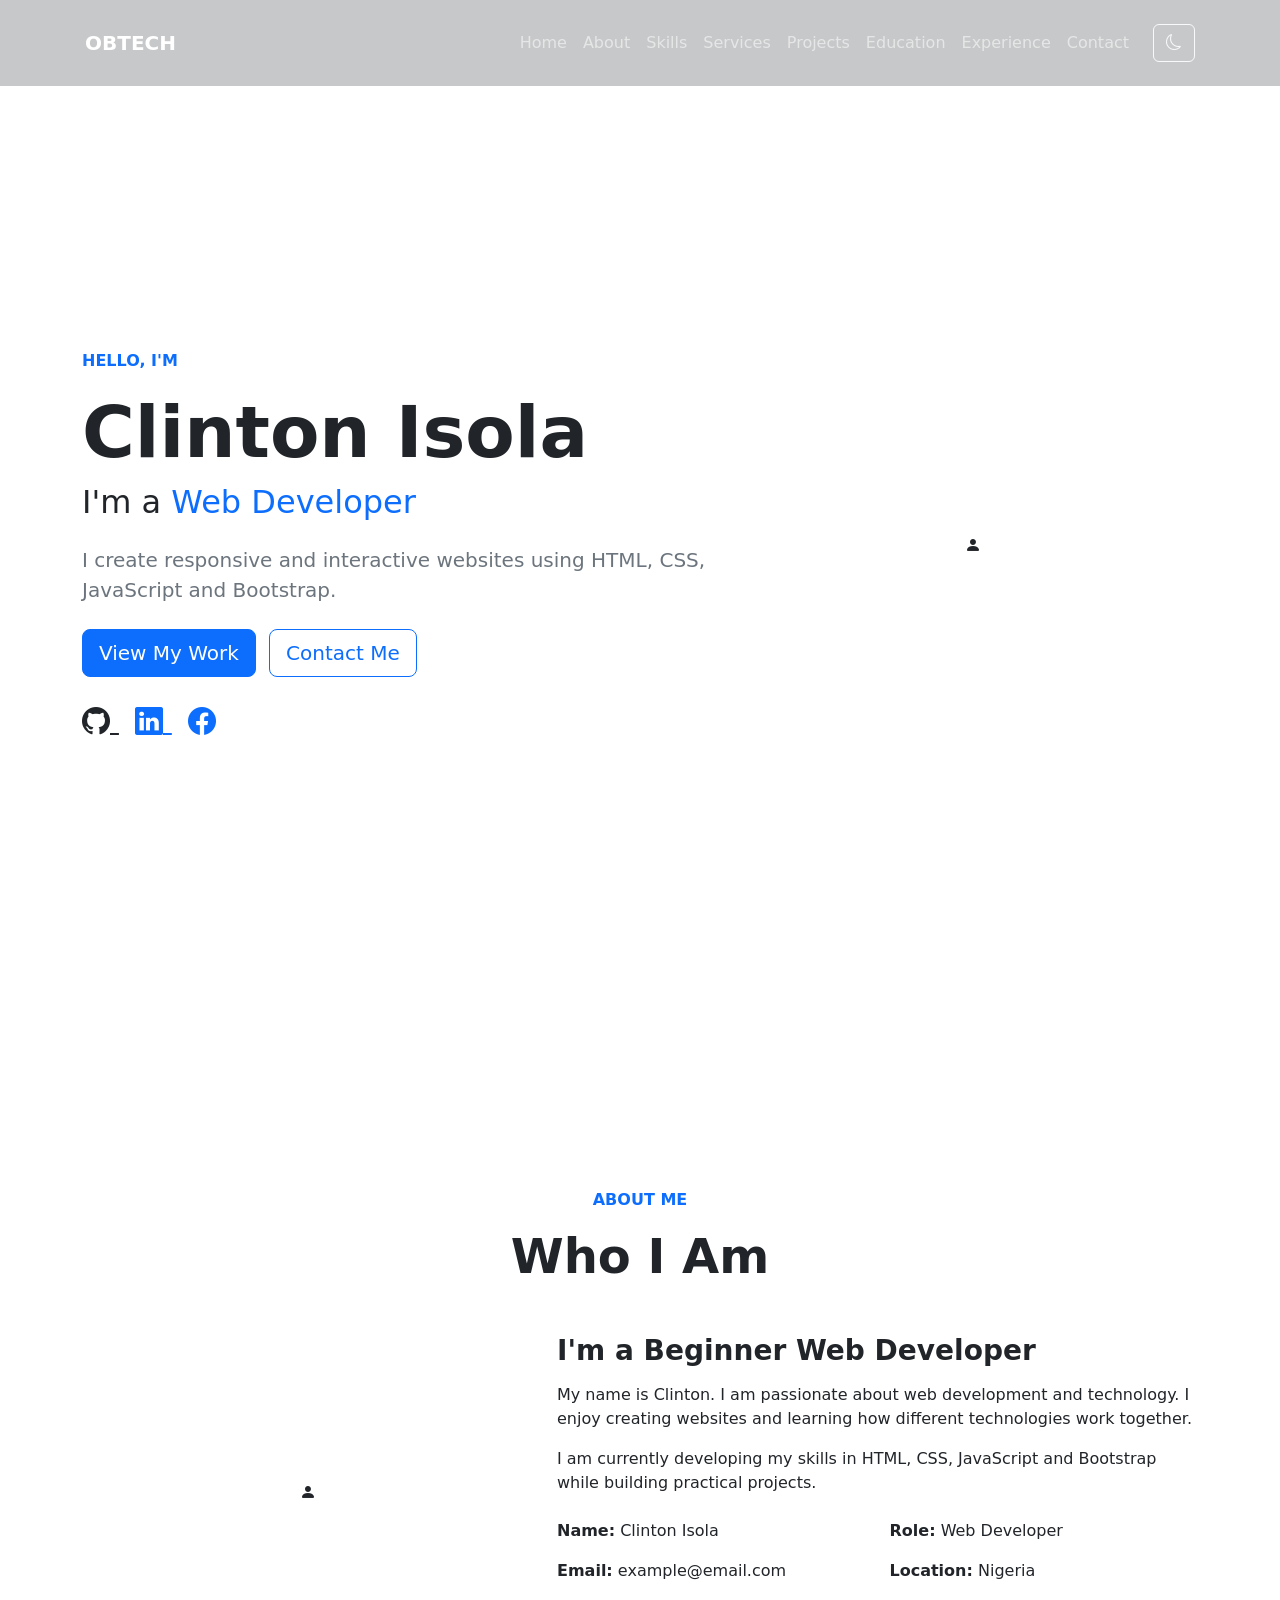
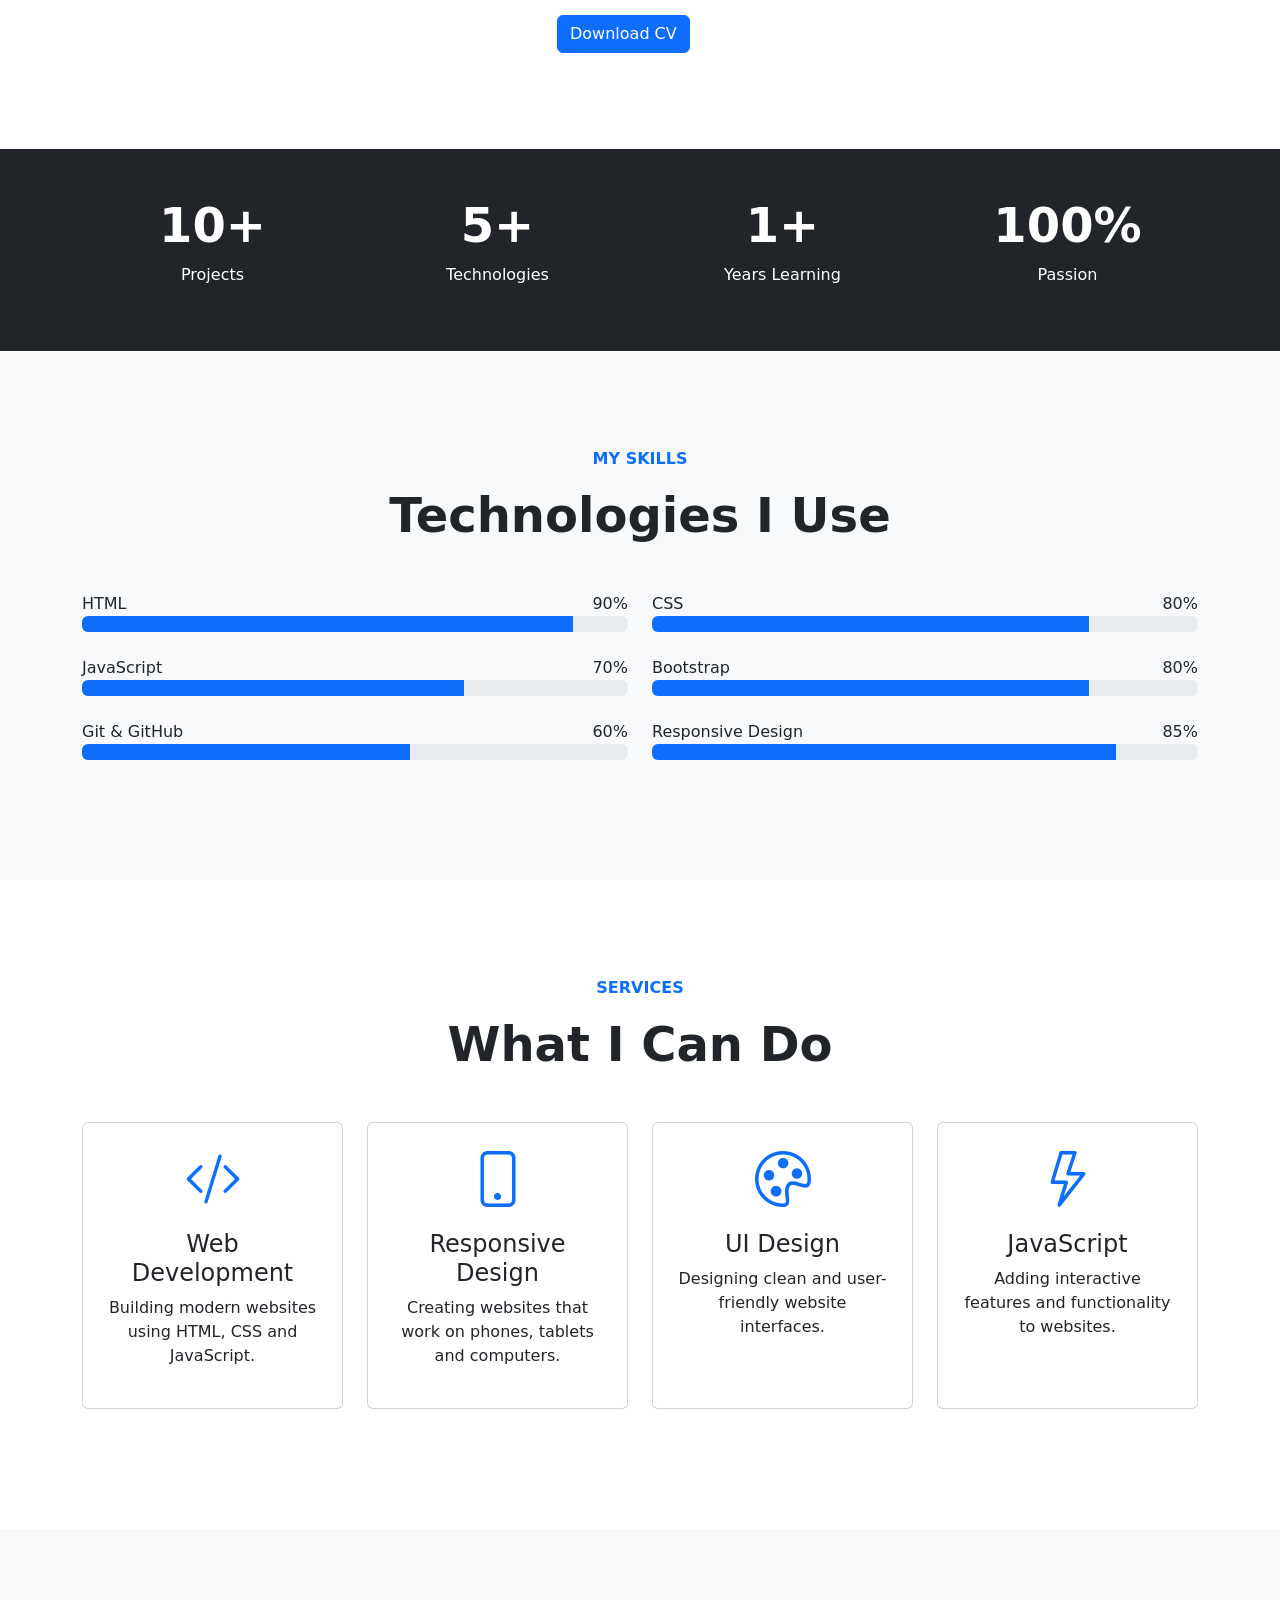
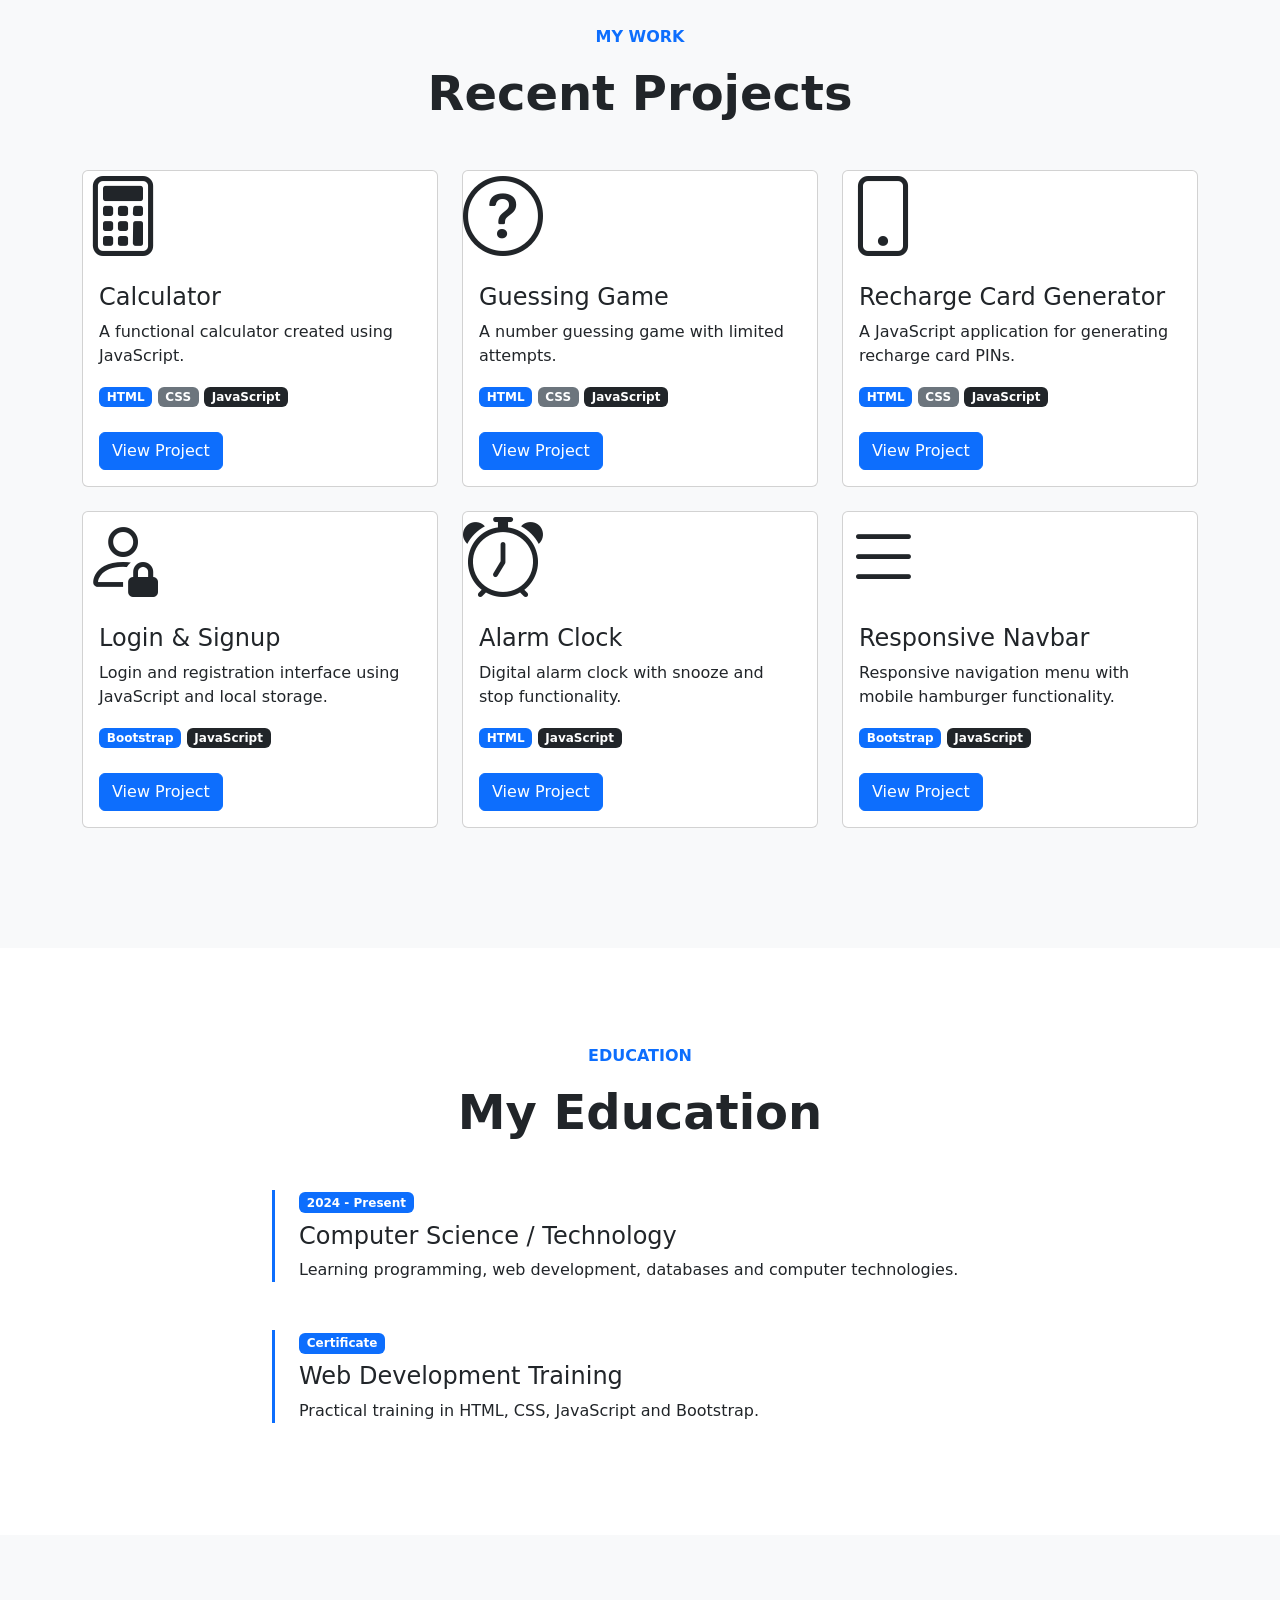
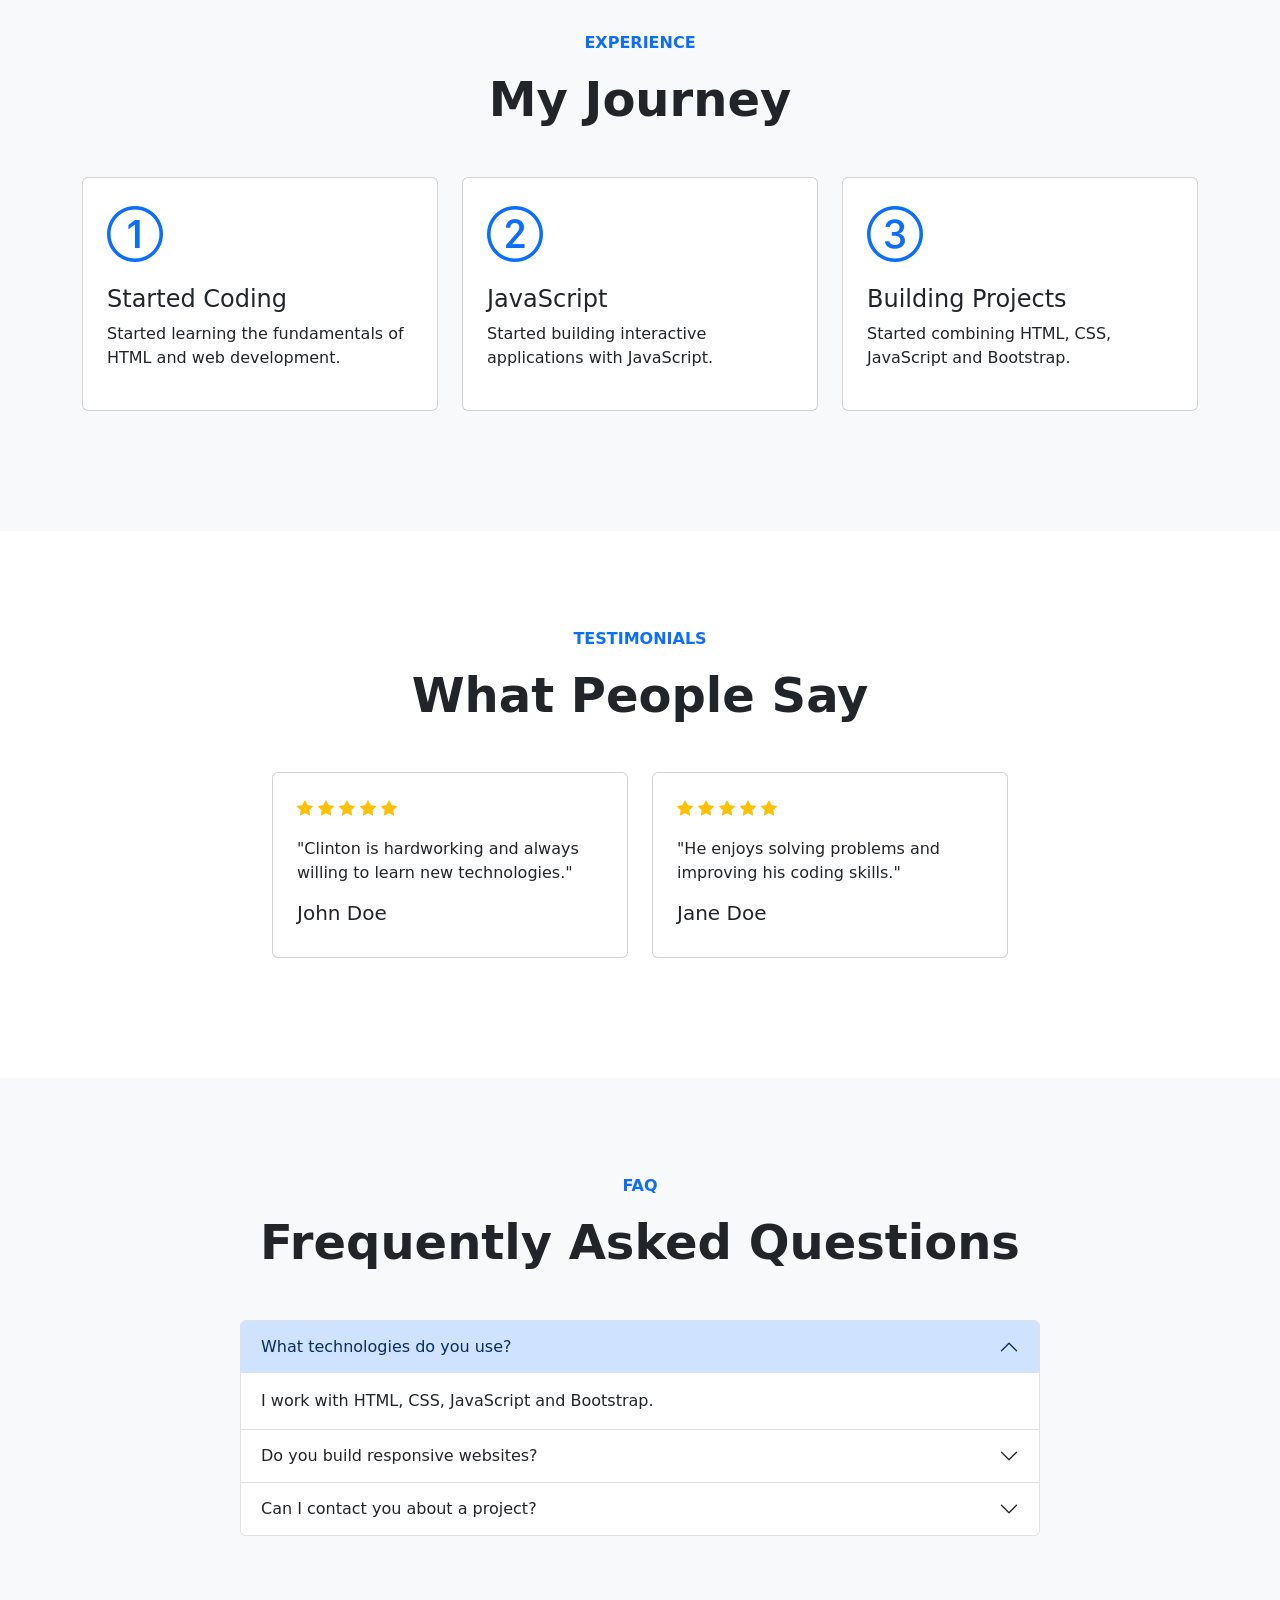
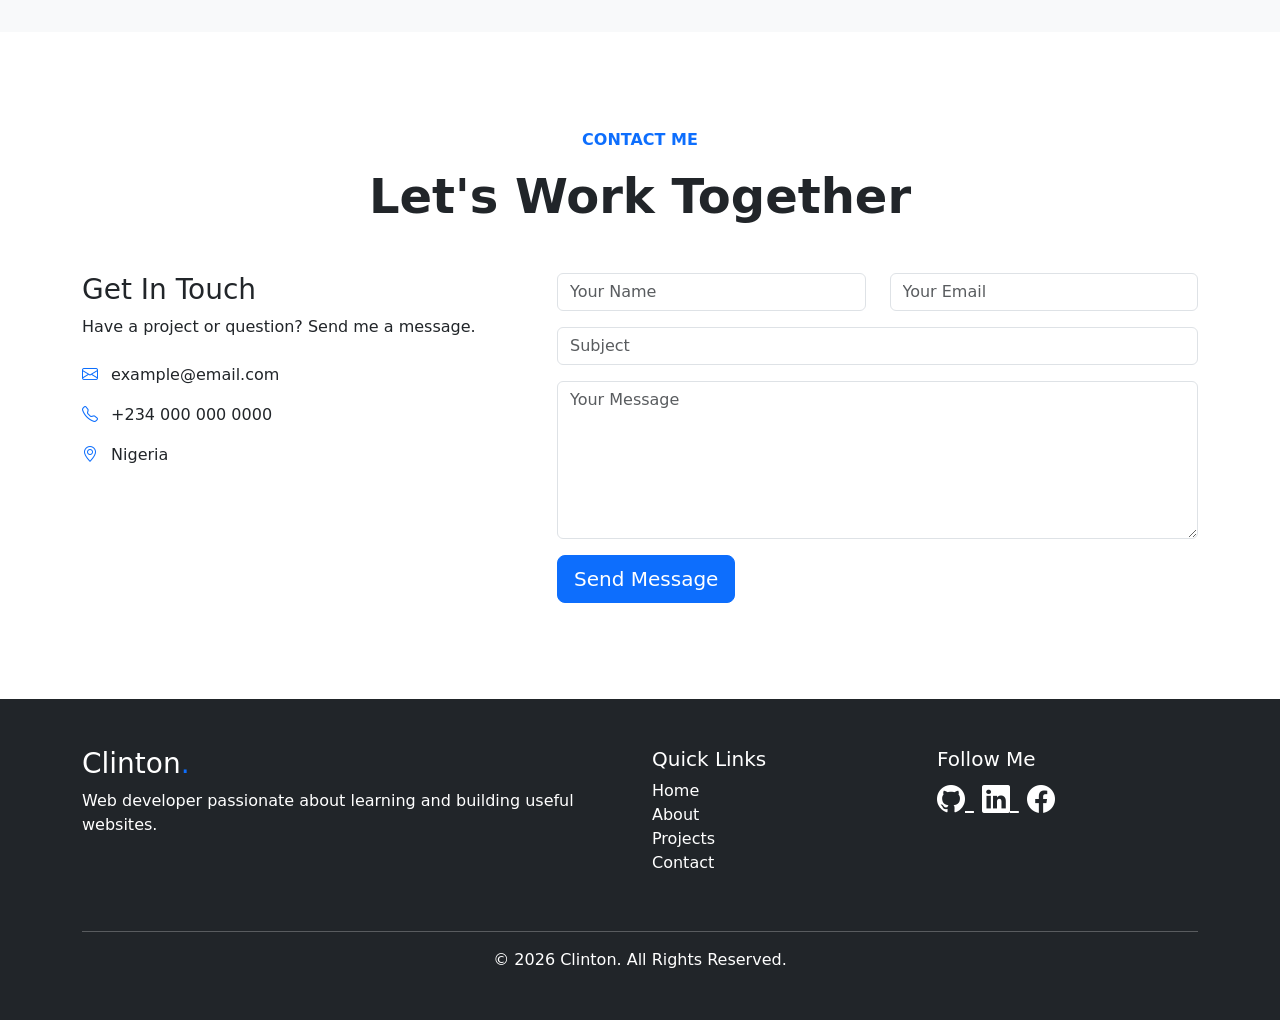
==== index.html @ b4e25c23 "Add files via upload" ====
<!DOCTYPE html>
<html lang="en">

<head>
    <meta charset="UTF-8">
    <meta name="viewport" content="width=device-width, initial-scale=1.0">

    <title>Clinton | Web Developer</title>

    <!-- Bootstrap CSS -->
    <link href="https://cdn.jsdelivr.net/npm/bootstrap@5.3.3/dist/css/bootstrap.min.css" rel="stylesheet">

    <!-- Bootstrap Icons -->
    <link rel="stylesheet"
        href="https://cdn.jsdelivr.net/npm/bootstrap-icons@1.11.3/font/bootstrap-icons.min.css">

    <!-- My CSS -->
    <link rel="stylesheet" href="./newport.css">
</head>

<body>

    <!-- ================= NAVBAR ================= -->
    <nav class="navbar navbar-expand-lg navbar-dark bg-dark fixed-top  bg-opacity-25">
        <div class="container" style="padding: 15px;">

            <a class="navbar-brand fw-bold" href="#home">
                OBTECH
            </a>

            <button class="navbar-toggler" type="button"
                data-bs-toggle="collapse"
                data-bs-target="#navbarNav">
                <span class="navbar-toggler-icon"></span>
            </button>

            <div class="collapse navbar-collapse" id="navbarNav">

                <ul class="navbar-nav ms-auto">

                    <li class="nav-item">
                        <a class="nav-link" href="#home">Home</a>
                    </li>

                    <li class="nav-item">
                        <a class="nav-link" href="#about">About</a>
                    </li>

                    <li class="nav-item">
                        <a class="nav-link" href="#skills">Skills</a>
                    </li>

                    <li class="nav-item">
                        <a class="nav-link" href="#services">Services</a>
                    </li>

                    <li class="nav-item">
                        <a class="nav-link" href="#projects">Projects</a>
                    </li>

                    <li class="nav-item">
                        <a class="nav-link" href="#education">Education</a>
                    </li>

                    <li class="nav-item">
                        <a class="nav-link" href="#experience">Experience</a>
                    </li>

                    <li class="nav-item">
                        <a class="nav-link" href="#contact">Contact</a>
                    </li>

                </ul>

                <button id="themeBtn" class="btn btn-outline-light ms-lg-3">
                    <i class="bi bi-moon"></i>
                </button>

            </div>
        </div>
    </nav>


    <!-- ================= HERO ================= -->
    <section id="home" class="hero py-5">

        <div class="container py-5">

            <div class="row align-items-center min-vh-100">

                <div class="col-lg-7">

                    <p class="text-primary fw-bold">
                        HELLO, I'M
                    </p>

                    <h1 class="display-2 fw-bold">
                        Clinton Isola
                    </h1>

                    <h2 class="mb-4">
                        I'm a <span class="text-primary">Web Developer</span>
                    </h2>

                    <p class="lead text-secondary">
                        I create responsive and interactive websites
                        using HTML, CSS, JavaScript and Bootstrap.
                    </p>

                    <div class="mt-4">

                        <a href="#projects" class="btn btn-primary btn-lg me-2">
                            View My Work
                        </a>

                        <a href="#contact" class="btn btn-outline-primary btn-lg">
                            Contact Me
                        </a>

                    </div>

                    <div class="mt-4">

                        <a href="#" class="text-dark fs-3 me-3">
                            <i class="bi bi-github"></i>
                        </a>

                        <a href="#" class="text-primary fs-3 me-3">
                            <i class="bi bi-linkedin"></i>
                        </a>

                        <a href="#" class="text-primary fs-3">
                            <i class="bi bi-facebook"></i>
                        </a>

                    </div>

                </div>


                <div class="col-lg-5 text-center mt-5 mt-lg-0">

                    <div class="profile-circle mx-auto">
                        <i class="bi bi-person-fill"></i>
                    </div>

                </div>

            </div>

        </div>

    </section>


    <!-- ================= ABOUT ================= -->
    <section id="about" class="py-5">

        <div class="container py-5">

            <div class="text-center mb-5">
                <p class="text-primary fw-bold">ABOUT ME</p>
                <h2 class="display-5 fw-bold">Who I Am</h2>
            </div>

            <div class="row align-items-center">

                <div class="col-lg-5 text-center mb-4 mb-lg-0">

                    <div class="about-image">
                        <i class="bi bi-person-fill"></i>
                    </div>

                </div>

                <div class="col-lg-7">

                    <h3 class="fw-bold mb-3">
                        I'm a Beginner Web Developer
                    </h3>

                    <p>
                        My name is Clinton. I am passionate about web
                        development and technology. I enjoy creating
                        websites and learning how different technologies
                        work together.
                    </p>

                    <p>
                        I am currently developing my skills in HTML,
                        CSS, JavaScript and Bootstrap while building
                        practical projects.
                    </p>

                    <div class="row mt-4">

                        <div class="col-sm-6">
                            <p><strong>Name:</strong> Clinton Isola</p>
                        </div>

                        <div class="col-sm-6">
                            <p><strong>Role:</strong> Web Developer</p>
                        </div>

                        <div class="col-sm-6">
                            <p><strong>Email:</strong> example@email.com</p>
                        </div>

                        <div class="col-sm-6">
                            <p><strong>Location:</strong> Nigeria</p>
                        </div>

                    </div>

                    <a href="#" class="btn btn-primary mt-3">
                        Download CV
                    </a>

                </div>

            </div>

        </div>

    </section>


    <!-- ================= COUNTERS ================= -->
    <section class="bg-dark text-white py-5">

        <div class="container">

            <div class="row text-center">

                <div class="col-md-3 mb-4 mb-md-0">
                    <h2 class="display-5 fw-bold">10+</h2>
                    <p>Projects</p>
                </div>

                <div class="col-md-3 mb-4 mb-md-0">
                    <h2 class="display-5 fw-bold">5+</h2>
                    <p>Technologies</p>
                </div>

                <div class="col-md-3 mb-4 mb-md-0">
                    <h2 class="display-5 fw-bold">1+</h2>
                    <p>Years Learning</p>
                </div>

                <div class="col-md-3">
                    <h2 class="display-5 fw-bold">100%</h2>
                    <p>Passion</p>
                </div>

            </div>

        </div>

    </section>


    <!-- ================= SKILLS ================= -->
    <section id="skills" class="py-5 bg-light">

        <div class="container py-5">

            <div class="text-center mb-5">

                <p class="text-primary fw-bold">MY SKILLS</p>

                <h2 class="display-5 fw-bold">
                    Technologies I Use
                </h2>

            </div>


            <div class="row">

                <div class="col-md-6 mb-4">

                    <div class="d-flex justify-content-between">
                        <span>HTML</span>
                        <span>90%</span>
                    </div>

                    <div class="progress">
                        <div class="progress-bar" style="width: 90%">
                        </div>
                    </div>

                </div>


                <div class="col-md-6 mb-4">

                    <div class="d-flex justify-content-between">
                        <span>CSS</span>
                        <span>80%</span>
                    </div>

                    <div class="progress">
                        <div class="progress-bar" style="width: 80%">
                        </div>
                    </div>

                </div>


                <div class="col-md-6 mb-4">

                    <div class="d-flex justify-content-between">
                        <span>JavaScript</span>
                        <span>70%</span>
                    </div>

                    <div class="progress">
                        <div class="progress-bar" style="width: 70%">
                        </div>
                    </div>

                </div>


                <div class="col-md-6 mb-4">

                    <div class="d-flex justify-content-between">
                        <span>Bootstrap</span>
                        <span>80%</span>
                    </div>

                    <div class="progress">
                        <div class="progress-bar" style="width: 80%">
                        </div>
                    </div>

                </div>


                <div class="col-md-6 mb-4">

                    <div class="d-flex justify-content-between">
                        <span>Git & GitHub</span>
                        <span>60%</span>
                    </div>

                    <div class="progress">
                        <div class="progress-bar" style="width: 60%">
                        </div>
                    </div>

                </div>


                <div class="col-md-6 mb-4">

                    <div class="d-flex justify-content-between">
                        <span>Responsive Design</span>
                        <span>85%</span>
                    </div>

                    <div class="progress">
                        <div class="progress-bar" style="width: 85%">
                        </div>
                    </div>

                </div>

            </div>

        </div>

    </section>


    <!-- ================= SERVICES ================= -->
    <section id="services" class="py-5">

        <div class="container py-5">

            <div class="text-center mb-5">

                <p class="text-primary fw-bold">SERVICES</p>

                <h2 class="display-5 fw-bold">
                    What I Can Do
                </h2>

            </div>


            <div class="row">

                <div class="col-md-6 col-lg-3 mb-4">

                    <div class="card service-card h-100 p-4 text-center">

                        <i class="bi bi-code-slash display-4 text-primary"></i>

                        <h4 class="mt-3">
                            Web Development
                        </h4>

                        <p>
                            Building modern websites using HTML,
                            CSS and JavaScript.
                        </p>

                    </div>

                </div>


                <div class="col-md-6 col-lg-3 mb-4">

                    <div class="card service-card h-100 p-4 text-center">

                        <i class="bi bi-phone display-4 text-primary"></i>

                        <h4 class="mt-3">
                            Responsive Design
                        </h4>

                        <p>
                            Creating websites that work on phones,
                            tablets and computers.
                        </p>

                    </div>

                </div>


                <div class="col-md-6 col-lg-3 mb-4">

                    <div class="card service-card h-100 p-4 text-center">

                        <i class="bi bi-palette display-4 text-primary"></i>

                        <h4 class="mt-3">
                            UI Design
                        </h4>

                        <p>
                            Designing clean and user-friendly
                            website interfaces.
                        </p>

                    </div>

                </div>


                <div class="col-md-6 col-lg-3 mb-4">

                    <div class="card service-card h-100 p-4 text-center">

                        <i class="bi bi-lightning display-4 text-primary"></i>

                        <h4 class="mt-3">
                            JavaScript
                        </h4>

                        <p>
                            Adding interactive features and
                            functionality to websites.
                        </p>

                    </div>

                </div>

            </div>

        </div>

    </section>


    <!-- ================= PROJECTS ================= -->
    <section id="projects" class="py-5 bg-light">

        <div class="container py-5">

            <div class="text-center mb-5">

                <p class="text-primary fw-bold">MY WORK</p>

                <h2 class="display-5 fw-bold">
                    Recent Projects
                </h2>

            </div>


            <div class="row">

                <!-- PROJECT 1 -->
                <div class="col-md-6 col-lg-4 mb-4">

                    <div class="card project-card h-100">

                        <div class="project-image">
                            <i class="bi bi-calculator display-1"></i>
                        </div>

                        <div class="card-body">

                            <h4>
                                Calculator
                            </h4>

                            <p>
                                A functional calculator created
                                using JavaScript.
                            </p>

                            <span class="badge bg-primary">
                                HTML
                            </span>

                            <span class="badge bg-secondary">
                                CSS
                            </span>

                            <span class="badge bg-dark">
                                JavaScript
                            </span>

                            <br><br>

                            <a href="#" class="btn btn-primary">
                                View Project
                            </a>

                        </div>

                    </div>

                </div>


                <!-- PROJECT 2 -->
                <div class="col-md-6 col-lg-4 mb-4">

                    <div class="card project-card h-100">

                        <div class="project-image">
                            <i class="bi bi-question-circle display-1"></i>
                        </div>

                        <div class="card-body">

                            <h4>
                                Guessing Game
                            </h4>

                            <p>
                                A number guessing game with
                                limited attempts.
                            </p>

                            <span class="badge bg-primary">
                                HTML
                            </span>

                            <span class="badge bg-secondary">
                                CSS
                            </span>

                            <span class="badge bg-dark">
                                JavaScript
                            </span>

                            <br><br>

                            <a href="#" class="btn btn-primary">
                                View Project
                            </a>

                        </div>

                    </div>

                </div>


                <!-- PROJECT 3 -->
                <div class="col-md-6 col-lg-4 mb-4">

                    <div class="card project-card h-100">

                        <div class="project-image">
                            <i class="bi bi-phone display-1"></i>
                        </div>

                        <div class="card-body">

                            <h4>
                                Recharge Card Generator
                            </h4>

                            <p>
                                A JavaScript application for
                                generating recharge card PINs.
                            </p>

                            <span class="badge bg-primary">
                                HTML
                            </span>

                            <span class="badge bg-secondary">
                                CSS
                            </span>

                            <span class="badge bg-dark">
                                JavaScript
                            </span>

                            <br><br>

                            <a href="#" class="btn btn-primary">
                                View Project
                            </a>

                        </div>

                    </div>

                </div>


                <!-- PROJECT 4 -->
                <div class="col-md-6 col-lg-4 mb-4">

                    <div class="card project-card h-100">

                        <div class="project-image">
                            <i class="bi bi-person-lock display-1"></i>
                        </div>

                        <div class="card-body">

                            <h4>
                                Login & Signup
                            </h4>

                            <p>
                                Login and registration interface
                                using JavaScript and local storage.
                            </p>

                            <span class="badge bg-primary">
                                Bootstrap
                            </span>

                            <span class="badge bg-dark">
                                JavaScript
                            </span>

                            <br><br>

                            <a href="../piggyvest.html" class="btn btn-primary">
                                View Project
                            </a>

                        </div>

                    </div>

                </div>


                <!-- PROJECT 5 -->
                <div class="col-md-6 col-lg-4 mb-4">

                    <div class="card project-card h-100">

                        <div class="project-image">
                            <i class="bi bi-alarm display-1"></i>
                        </div>

                        <div class="card-body">

                            <h4>
                                Alarm Clock
                            </h4>

                            <p>
                                Digital alarm clock with snooze
                                and stop functionality.
                            </p>

                            <span class="badge bg-primary">
                                HTML
                            </span>

                            <span class="badge bg-dark">
                                JavaScript
                            </span>

                            <br><br>

                            <a href="#" class="btn btn-primary">
                                View Project
                            </a>

                        </div>

                    </div>

                </div>


                <!-- PROJECT 6 -->
                <div class="col-md-6 col-lg-4 mb-4">

                    <div class="card project-card h-100">

                        <div class="project-image">
                            <i class="bi bi-list display-1"></i>
                        </div>

                        <div class="card-body">

                            <h4>
                                Responsive Navbar
                            </h4>

                            <p>
                                Responsive navigation menu with
                                mobile hamburger functionality.
                            </p>

                            <span class="badge bg-primary">
                                Bootstrap
                            </span>

                            <span class="badge bg-dark">
                                JavaScript
                            </span>

                            <br><br>

                            <a href="#" class="btn btn-primary">
                                View Project
                            </a>

                        </div>

                    </div>

                </div>

            </div>

        </div>

    </section>


    <!-- ================= EDUCATION ================= -->
    <section id="education" class="py-5">

        <div class="container py-5">

            <div class="text-center mb-5">

                <p class="text-primary fw-bold">EDUCATION</p>

                <h2 class="display-5 fw-bold">
                    My Education
                </h2>

            </div>


            <div class="row justify-content-center">

                <div class="col-lg-8">

                    <div class="border-start border-primary border-3 ps-4 mb-5">

                        <span class="badge bg-primary">
                            2024 - Present
                        </span>

                        <h4 class="mt-2">
                            Computer Science / Technology
                        </h4>

                        <p>
                            Learning programming, web development,
                            databases and computer technologies.
                        </p>

                    </div>


                    <div class="border-start border-primary border-3 ps-4">

                        <span class="badge bg-primary">
                            Certificate
                        </span>

                        <h4 class="mt-2">
                            Web Development Training
                        </h4>

                        <p>
                            Practical training in HTML, CSS,
                            JavaScript and Bootstrap.
                        </p>

                    </div>

                </div>

            </div>

        </div>

    </section>


    <!-- ================= EXPERIENCE ================= -->
    <section id="experience" class="py-5 bg-light">

        <div class="container py-5">

            <div class="text-center mb-5">

                <p class="text-primary fw-bold">EXPERIENCE</p>

                <h2 class="display-5 fw-bold">
                    My Journey
                </h2>

            </div>


            <div class="row">

                <div class="col-md-4 mb-4">

                    <div class="card h-100 p-4">

                        <i class="bi bi-1-circle display-4 text-primary"></i>

                        <h4 class="mt-3">
                            Started Coding
                        </h4>

                        <p>
                            Started learning the fundamentals
                            of HTML and web development.
                        </p>

                    </div>

                </div>


                <div class="col-md-4 mb-4">

                    <div class="card h-100 p-4">

                        <i class="bi bi-2-circle display-4 text-primary"></i>

                        <h4 class="mt-3">
                            JavaScript
                        </h4>

                        <p>
                            Started building interactive
                            applications with JavaScript.
                        </p>

                    </div>

                </div>


                <div class="col-md-4 mb-4">

                    <div class="card h-100 p-4">

                        <i class="bi bi-3-circle display-4 text-primary"></i>

                        <h4 class="mt-3">
                            Building Projects
                        </h4>

                        <p>
                            Started combining HTML, CSS,
                            JavaScript and Bootstrap.
                        </p>

                    </div>

                </div>

            </div>

        </div>

    </section>


    <!-- ================= TESTIMONIALS ================= -->
    <section class="py-5">

        <div class="container py-5">

            <div class="text-center mb-5">

                <p class="text-primary fw-bold">TESTIMONIALS</p>

                <h2 class="display-5 fw-bold">
                    What People Say
                </h2>

            </div>


            <div class="row justify-content-center">

                <div class="col-md-6 col-lg-4 mb-4">

                    <div class="card p-4 h-100">

                        <div class="mb-3">
                            <i class="bi bi-star-fill text-warning"></i>
                            <i class="bi bi-star-fill text-warning"></i>
                            <i class="bi bi-star-fill text-warning"></i>
                            <i class="bi bi-star-fill text-warning"></i>
                            <i class="bi bi-star-fill text-warning"></i>
                        </div>

                        <p>
                            "Clinton is hardworking and always
                            willing to learn new technologies."
                        </p>

                        <h5>
                            John Doe
                        </h5>

                    </div>

                </div>


                <div class="col-md-6 col-lg-4 mb-4">

                    <div class="card p-4 h-100">

                        <div class="mb-3">
                            <i class="bi bi-star-fill text-warning"></i>
                            <i class="bi bi-star-fill text-warning"></i>
                            <i class="bi bi-star-fill text-warning"></i>
                            <i class="bi bi-star-fill text-warning"></i>
                            <i class="bi bi-star-fill text-warning"></i>
                        </div>

                        <p>
                            "He enjoys solving problems and
                            improving his coding skills."
                        </p>

                        <h5>
                            Jane Doe
                        </h5>

                    </div>

                </div>

            </div>

        </div>

    </section>


    <!-- ================= FAQ ================= -->
    <section class="py-5 bg-light">

        <div class="container py-5">

            <div class="text-center mb-5">

                <p class="text-primary fw-bold">FAQ</p>

                <h2 class="display-5 fw-bold">
                    Frequently Asked Questions
                </h2>

            </div>


            <div class="accordion mx-auto" id="faq"
                style="max-width: 800px;">

                <div class="accordion-item">

                    <h2 class="accordion-header">

                        <button class="accordion-button"
                            data-bs-toggle="collapse"
                            data-bs-target="#question1">

                            What technologies do you use?

                        </button>

                    </h2>

                    <div id="question1"
                        class="accordion-collapse collapse show"
                        data-bs-parent="#faq">

                        <div class="accordion-body">
                            I work with HTML, CSS, JavaScript
                            and Bootstrap.
                        </div>

                    </div>

                </div>


                <div class="accordion-item">

                    <h2 class="accordion-header">

                        <button class="accordion-button collapsed"
                            data-bs-toggle="collapse"
                            data-bs-target="#question2">

                            Do you build responsive websites?

                        </button>

                    </h2>

                    <div id="question2"
                        class="accordion-collapse collapse"
                        data-bs-parent="#faq">

                        <div class="accordion-body">
                            Yes. I use responsive design techniques
                            and Bootstrap's grid system.
                        </div>

                    </div>

                </div>


                <div class="accordion-item">

                    <h2 class="accordion-header">

                        <button class="accordion-button collapsed"
                            data-bs-toggle="collapse"
                            data-bs-target="#question3">

                            Can I contact you about a project?

                        </button>

                    </h2>

                    <div id="question3"
                        class="accordion-collapse collapse"
                        data-bs-parent="#faq">

                        <div class="accordion-body">
                            Yes. You can use the contact form below.
                        </div>

                    </div>

                </div>

            </div>

        </div>

    </section>


    <!-- ================= CONTACT ================= -->
    <section id="contact" class="py-5">

        <div class="container py-5">

            <div class="text-center mb-5">

                <p class="text-primary fw-bold">CONTACT ME</p>

                <h2 class="display-5 fw-bold">
                    Let's Work Together
                </h2>

            </div>


            <div class="row">

                <div class="col-lg-5 mb-4">

                    <h3>
                        Get In Touch
                    </h3>

                    <p>
                        Have a project or question?
                        Send me a message.
                    </p>

                    <div class="mt-4">

                        <p>
                            <i class="bi bi-envelope text-primary me-2"></i>
                            example@email.com
                        </p>

                        <p>
                            <i class="bi bi-telephone text-primary me-2"></i>
                            +234 000 000 0000
                        </p>

                        <p>
                            <i class="bi bi-geo-alt text-primary me-2"></i>
                            Nigeria
                        </p>

                    </div>

                </div>


                <div class="col-lg-7">

                    <form id="contactForm">

                        <div class="row">

                            <div class="col-md-6 mb-3">

                                <input type="text"
                                    class="form-control"
                                    placeholder="Your Name"
                                    required>

                            </div>

                            <div class="col-md-6 mb-3">

                                <input type="email"
                                    class="form-control"
                                    placeholder="Your Email"
                                    required>

                            </div>

                        </div>


                        <div class="mb-3">

                            <input type="text"
                                class="form-control"
                                placeholder="Subject"
                                required>

                        </div>


                        <div class="mb-3">

                            <textarea
                                class="form-control"
                                rows="6"
                                placeholder="Your Message"
                                required></textarea>

                        </div>


                        <button type="submit"
                            class="btn btn-primary btn-lg">

                            Send Message

                        </button>

                    </form>

                </div>

            </div>

        </div>

    </section>


    <!-- ================= FOOTER ================= -->
    <footer class="bg-dark text-white py-5">

        <div class="container">

            <div class="row">

                <div class="col-md-6 mb-4">

                    <h3>
                        Clinton<span class="text-primary">.</span>
                    </h3>

                    <p>
                        Web developer passionate about
                        learning and building useful websites.
                    </p>

                </div>


                <div class="col-md-3 mb-4">

                    <h5>Quick Links</h5>

                    <ul class="list-unstyled">

                        <li>
                            <a href="#home"
                                class="text-white text-decoration-none">
                                Home
                            </a>
                        </li>

                        <li>
                            <a href="#about"
                                class="text-white text-decoration-none">
                                About
                            </a>
                        </li>

                        <li>
                            <a href="#projects"
                                class="text-white text-decoration-none">
                                Projects
                            </a>
                        </li>

                        <li>
                            <a href="#contact"
                                class="text-white text-decoration-none">
                                Contact
                            </a>
                        </li>

                    </ul>

                </div>


                <div class="col-md-3">

                    <h5>Follow Me</h5>

                    <a href="#" class="text-white fs-3 me-2">
                        <i class="bi bi-github"></i>
                    </a>

                    <a href="#" class="text-white fs-3 me-2">
                        <i class="bi bi-linkedin"></i>
                    </a>

                    <a href="#" class="text-white fs-3">
                        <i class="bi bi-facebook"></i>
                    </a>

                </div>

            </div>


            <hr>


            <div class="text-center">

                <p class="mb-0">
                    © 2026 Clinton. All Rights Reserved.
                </p>

            </div>

        </div>

    </footer>


    <!-- Bootstrap JS -->
    <script src="https://cdn.jsdelivr.net/npm/bootstrap@5.3.3/dist/js/bootstrap.bundle.min.js"></script>

    <!-- My JavaScript -->
    <script src="./newport.js"></script>

</body>

</html>
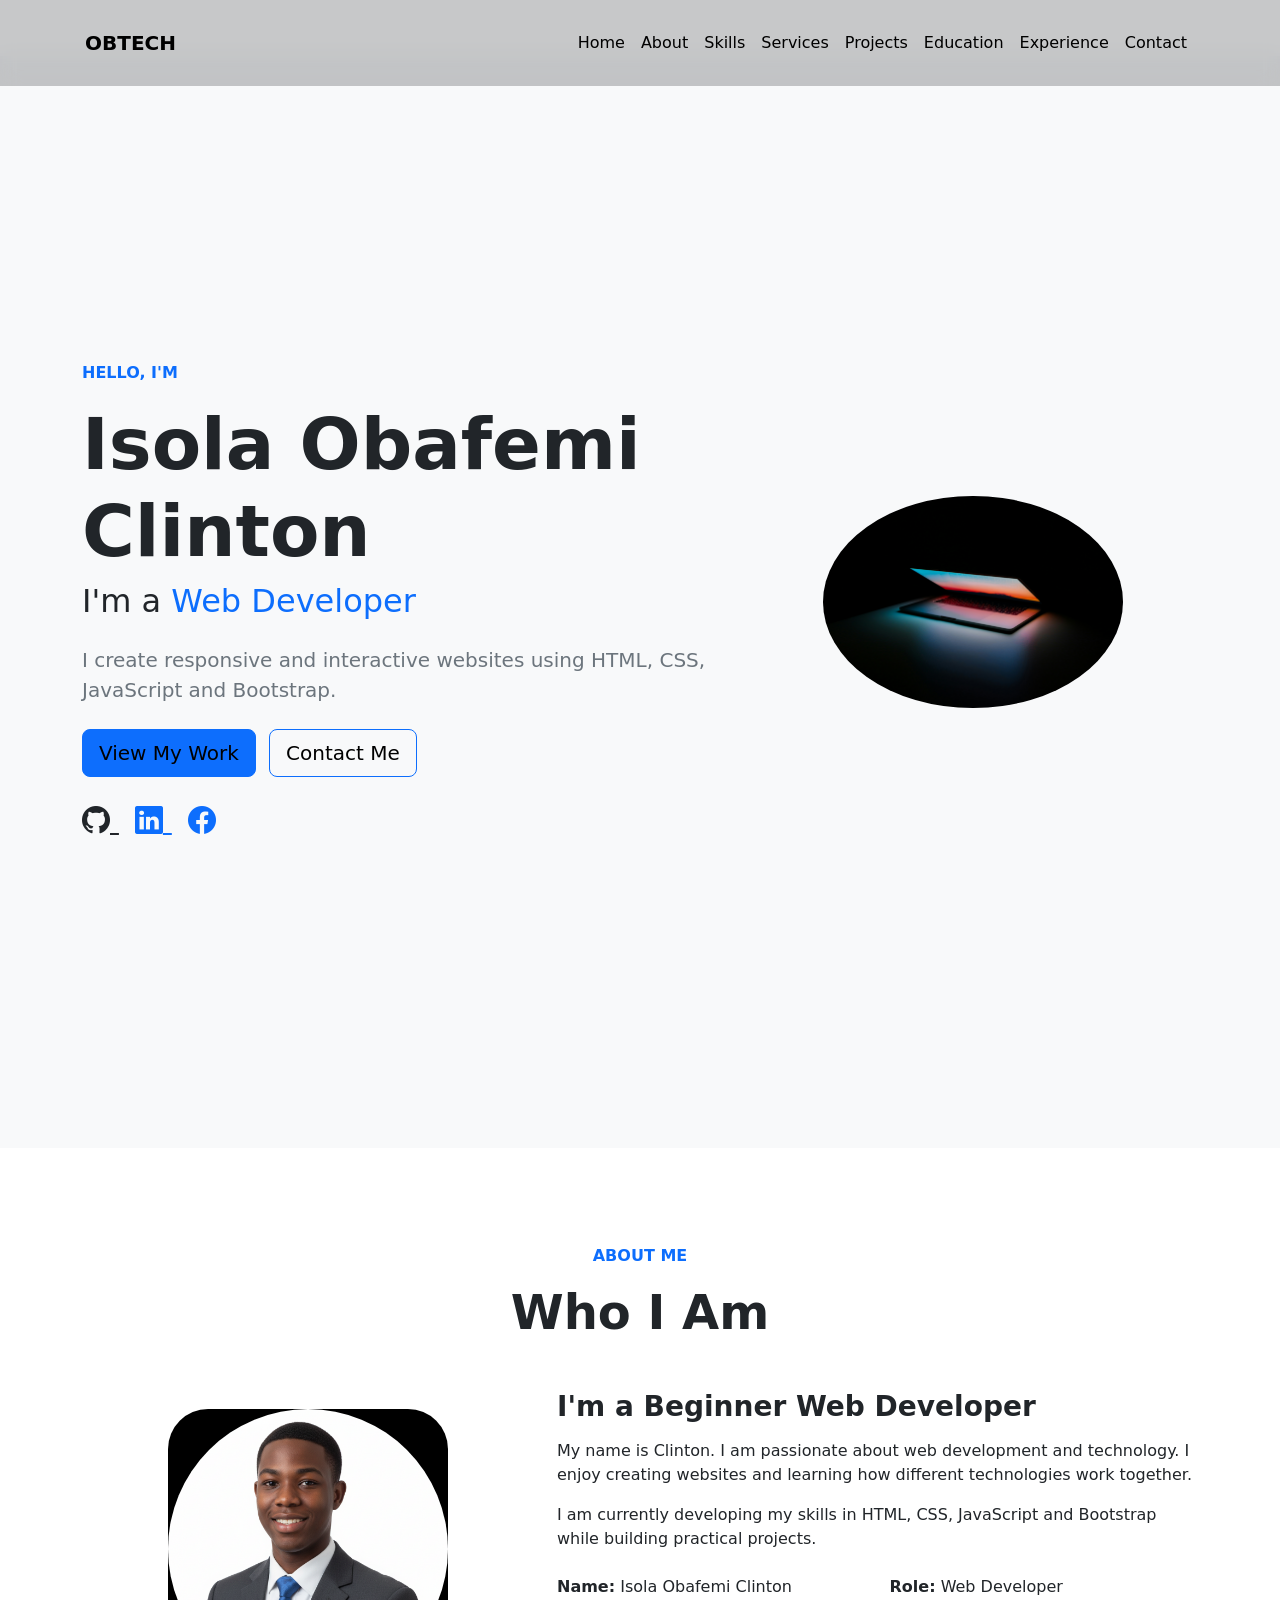
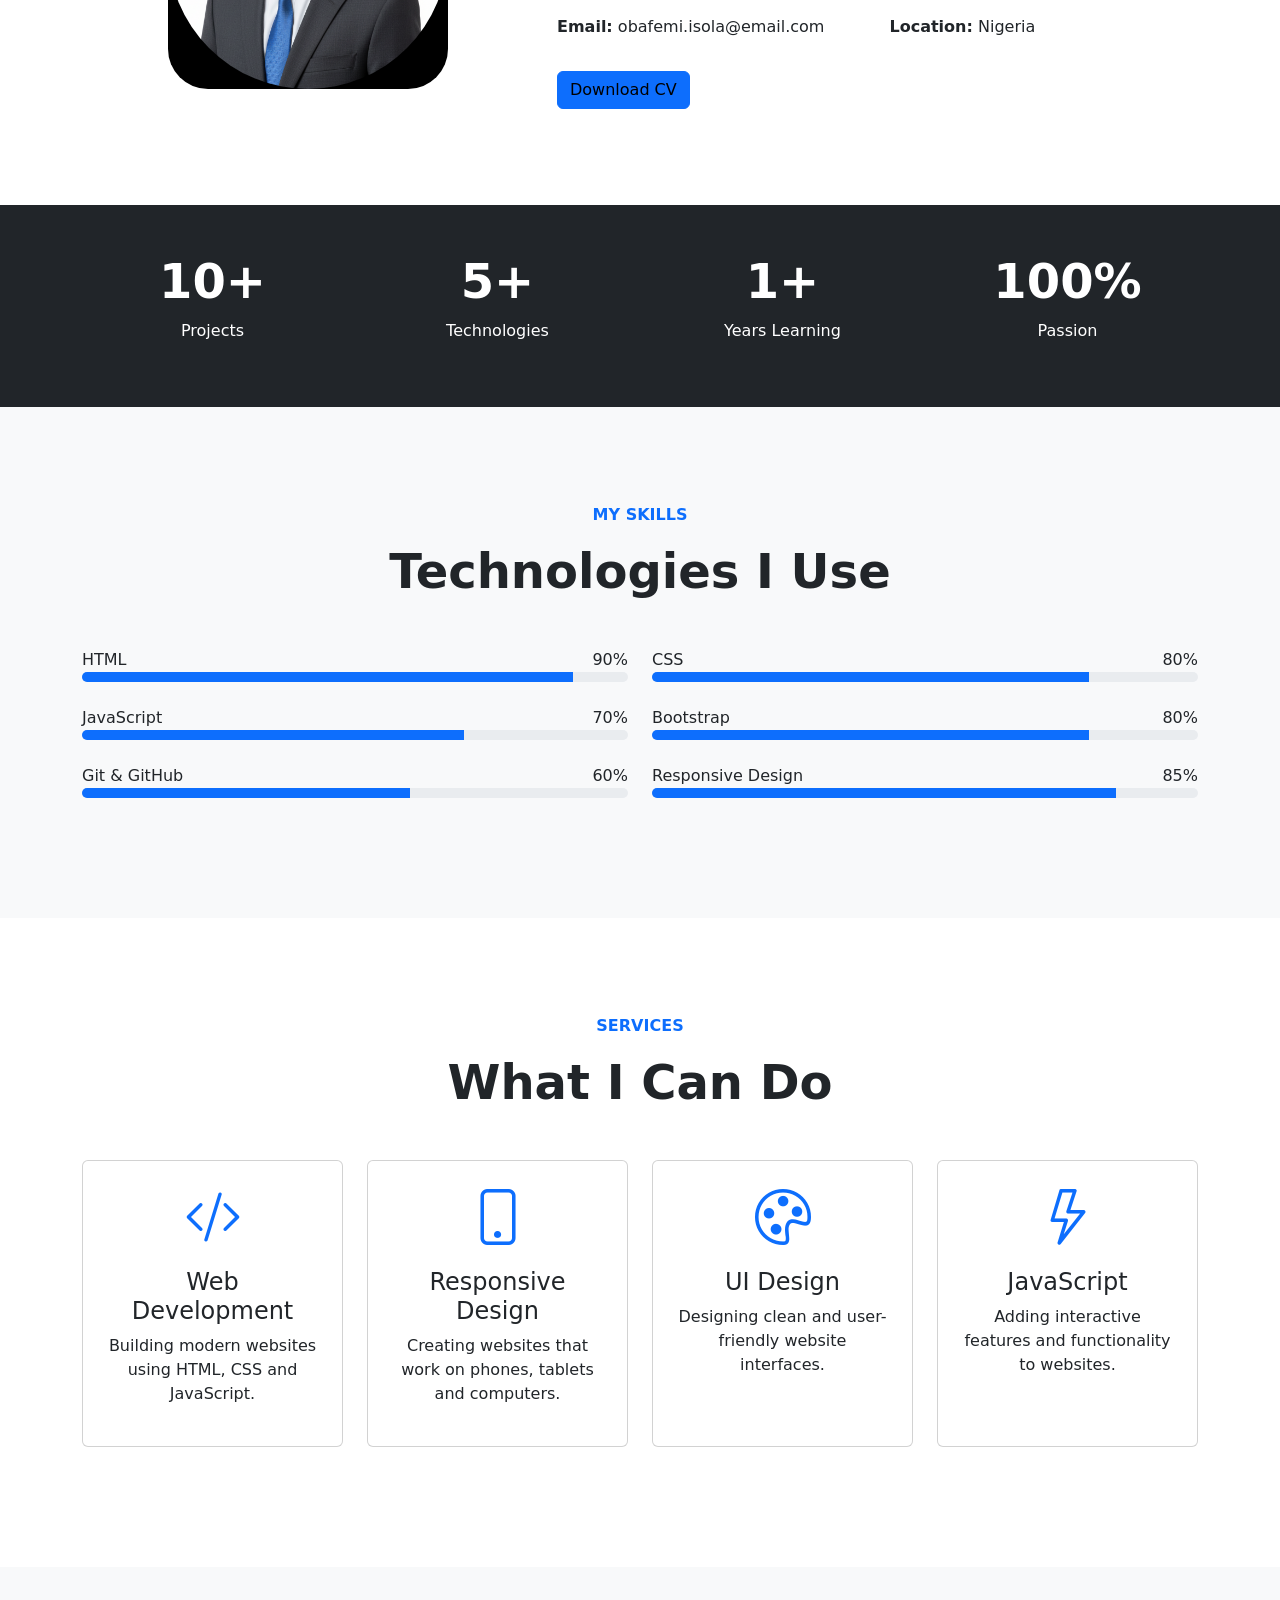
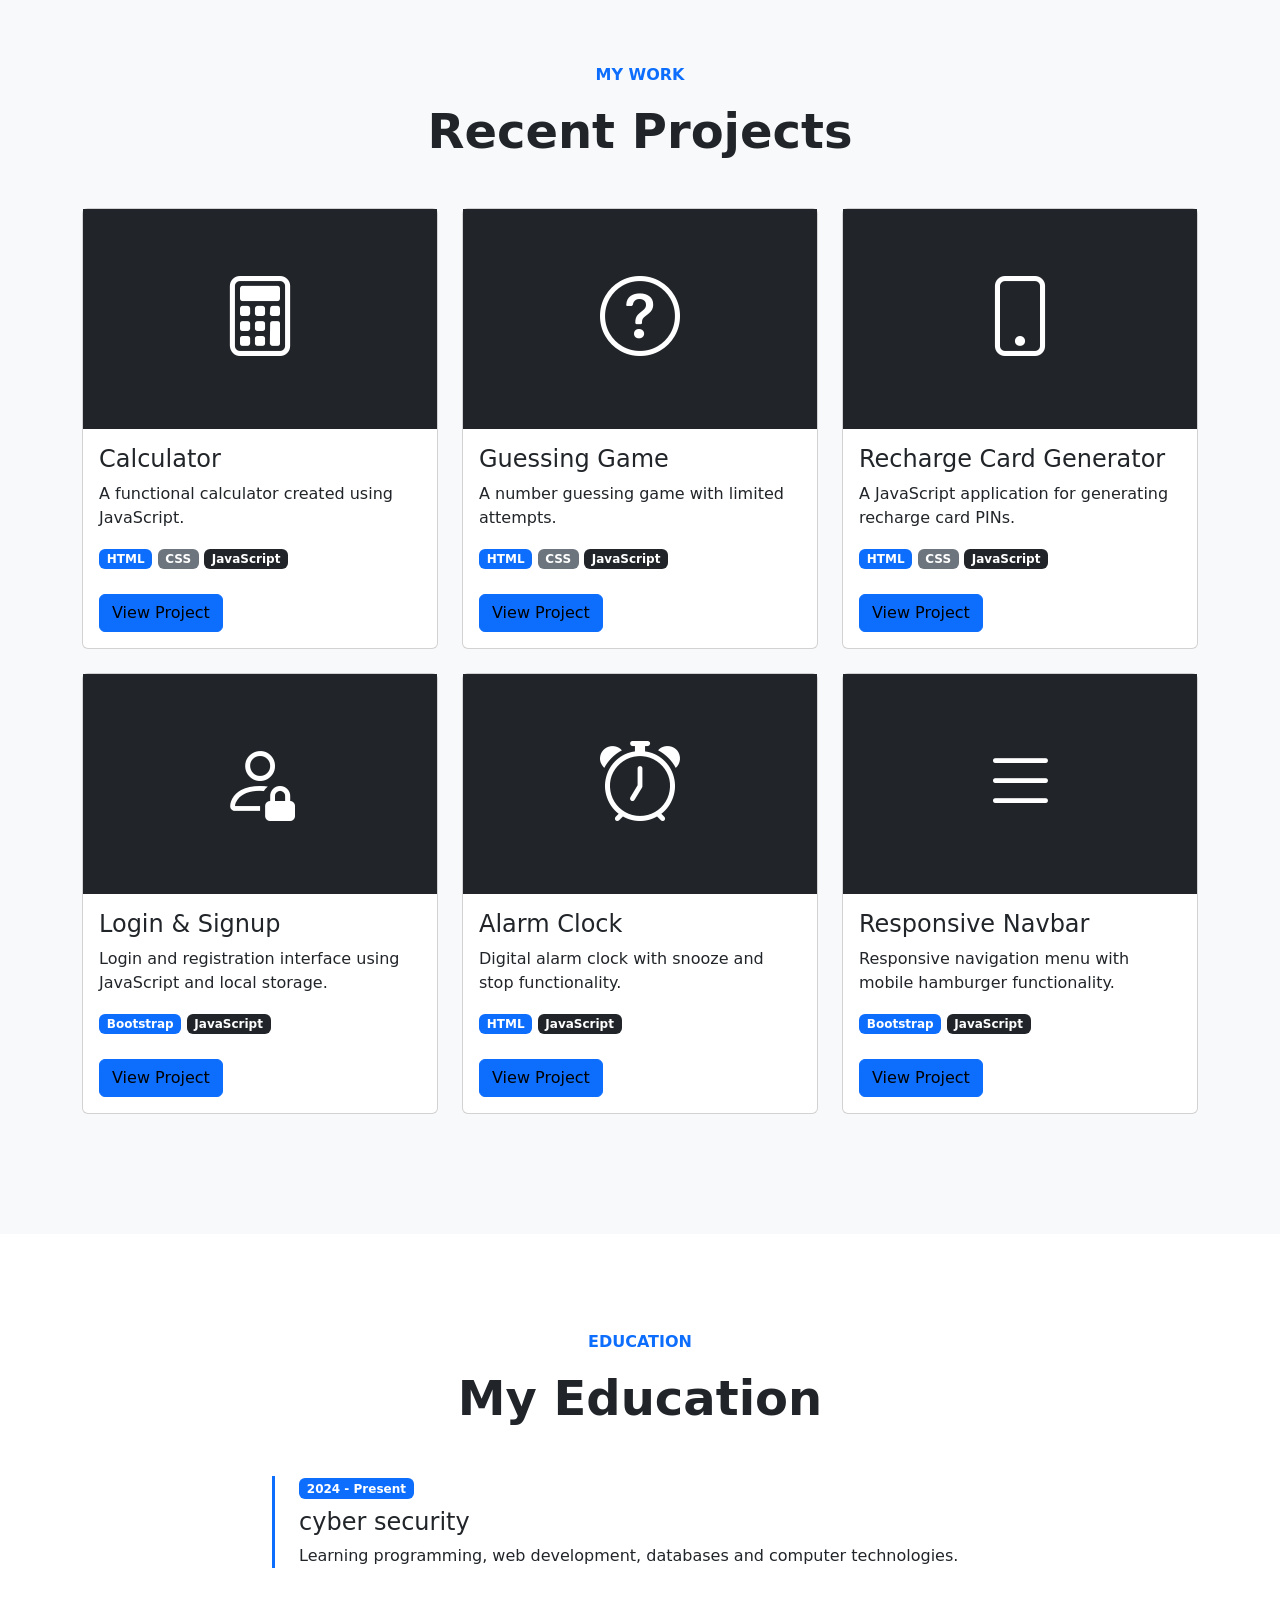
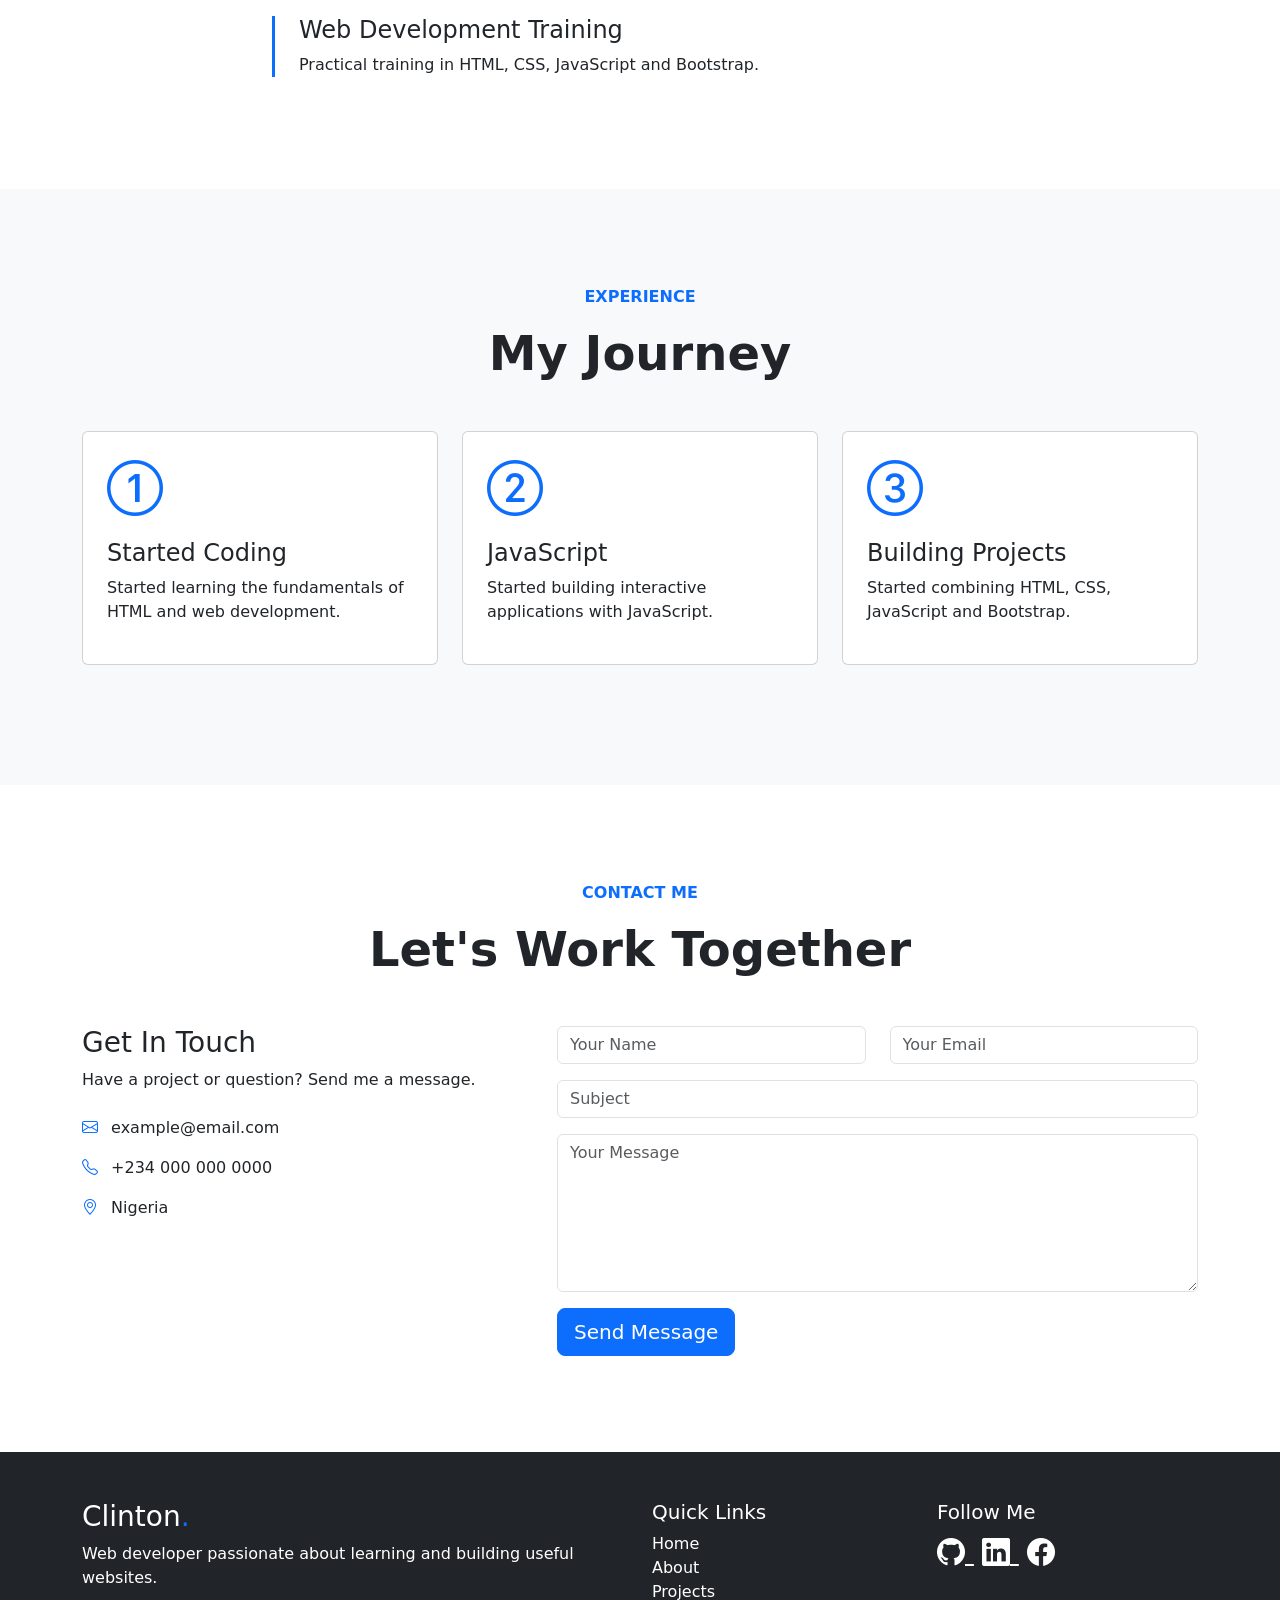
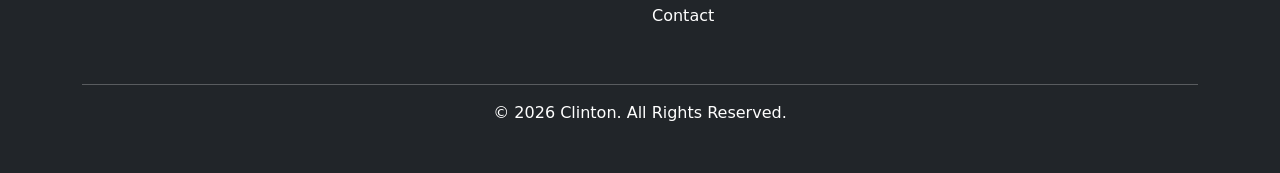
==== commit ddd97a9d: "Add files via upload" ====
--- a/index.html
+++ b/index.html
@@ -17,7 +17,7 @@
         href="https://cdn.jsdelivr.net/npm/bootstrap-icons@1.11.3/font/bootstrap-icons.min.css">
 
     <!-- My CSS -->
-    <link rel="stylesheet" href="./newport.css">
+    <link rel="stylesheet" href="./style.css">
 </head>
 
 <body>
@@ -74,9 +74,9 @@
 
                 </ul>
 
-                <button id="themeBtn" class="btn btn-outline-light ms-lg-3">
+                <!-- <button id="themeBtn" class="btn btn-outline-light ms-lg-3">
                     <i class="bi bi-moon"></i>
-                </button>
+                </button> -->
 
             </div>
         </div>
@@ -97,7 +97,7 @@
                     </p>
 
                     <h1 class="display-2 fw-bold">
-                        Clinton Isola
+                        Isola Obafemi Clinton
                     </h1>
 
                     <h2 class="mb-4">
@@ -143,7 +143,7 @@
                 <div class="col-lg-5 text-center mt-5 mt-lg-0">
 
                     <div class="profile-circle mx-auto">
-                        <i class="bi bi-person-fill"></i>
+                        <img src="../image/port3.jpg" alt="clinton" class="img-fluid rounded-circle">
                     </div>
 
                 </div>
@@ -170,7 +170,8 @@
                 <div class="col-lg-5 text-center mb-4 mb-lg-0">
 
                     <div class="about-image">
-                        <i class="bi bi-person-fill"></i>
+                        <img src="../image/clinton2.jpg" alt="clinton" class="img-fluid rounded-circle">
+                        <!-- <i class="bi bi-person-fill"></i> -->
                     </div>
 
                 </div>
@@ -197,7 +198,7 @@
                     <div class="row mt-4">
 
                         <div class="col-sm-6">
-                            <p><strong>Name:</strong> Clinton Isola</p>
+                            <p><strong>Name:</strong> Isola Obafemi Clinton</p>
                         </div>
 
                         <div class="col-sm-6">
@@ -205,7 +206,7 @@
                         </div>
 
                         <div class="col-sm-6">
-                            <p><strong>Email:</strong> example@email.com</p>
+                            <p><strong>Email:</strong> obafemi.isola@email.com</p>
                         </div>
 
                         <div class="col-sm-6">
@@ -788,7 +789,7 @@
                         </span>
 
                         <h4 class="mt-2">
-                            Computer Science / Technology
+                            cyber security
                         </h4>
 
                         <p>
@@ -801,9 +802,7 @@
 
                     <div class="border-start border-primary border-3 ps-4">
 
-                        <span class="badge bg-primary">
-                            Certificate
-                        </span>
+            
 
                         <h4 class="mt-2">
                             Web Development Training
@@ -909,7 +908,7 @@
     </section>
 
 
-    <!-- ================= TESTIMONIALS ================= -->
+    <!-- ================= TESTIMONIALS =================
     <section class="py-5">
 
         <div class="container py-5">
@@ -982,10 +981,10 @@
 
         </div>
 
-    </section>
-
-
-    <!-- ================= FAQ ================= -->
+    </section> -->
+
+
+    <!-- ================= FAQ =================
     <section class="py-5 bg-light">
 
         <div class="container py-5">
@@ -1088,9 +1087,9 @@
 
             </div>
 
-        </div>
-
-    </section>
+        </div> -->
+
+    <!-- </section> -->
 
 
     <!-- ================= CONTACT ================= -->
@@ -1311,7 +1310,7 @@
     <script src="https://cdn.jsdelivr.net/npm/bootstrap@5.3.3/dist/js/bootstrap.bundle.min.js"></script>
 
     <!-- My JavaScript -->
-    <script src="./newport.js"></script>
+    <script src="./script.js"></script>
 
 </body>
 
--- a/style.css
+++ b/style.css
@@ -0,0 +1,109 @@
+body {
+    padding-top: 56px;
+}
+
+.hero {
+    background: #f8f9fa;
+}
+.container a{
+    color: black;
+}
+
+.profile-circle {
+    width: 300px;
+    height: 300px;
+    border-radius: 50%;
+    /* background: #0d6efd; */
+    display: flex;
+    align-items: center;
+    justify-content: center;
+    color: white;
+}
+
+.profile-circle i {
+    font-size: 150px;
+}
+
+.about-image {
+    width: 280px;
+    height: 280px;
+    border-radius: 40px;
+    background: black;
+    margin: auto;
+
+    display: flex;
+    align-items: center;
+    justify-content: center;
+
+    color: white;
+}
+
+.about-image i {
+    font-size: 130px;
+}
+
+
+
+nav{
+    backdrop-filter: blur(10px);
+    -webkit-backdrop-filter: blur(10px);
+
+}
+
+.container a:hover{
+    color: blue;
+}
+.service-card,
+.project-card {
+    transition: 0.3s;
+}
+
+.service-card:hover,
+.project-card:hover {
+    transform: translateY(-10px);
+}
+
+.project-image {
+    height: 220px;
+    background: #212529;
+
+    display: flex;
+    align-items: center;
+    justify-content: center;
+
+    color: white;
+}
+
+.progress {
+    height: 10px;
+}
+
+section {
+    scroll-margin-top: 70px;
+}
+
+
+
+/* .dark-mode {
+    background: #121212;
+    color: white;
+}
+
+.dark-mode .bg-light {
+    background: #1e1e1e !important;
+}
+
+.dark-mode .card {
+    background: #242424;
+    color: white;
+}
+
+.dark-mode .text-secondary {
+    color: #ccc !important;
+}
+.dark-mode h1{
+    color: #0d6efd !important;
+}
+.dark-mode .navbar .nav-link {
+    
+} */
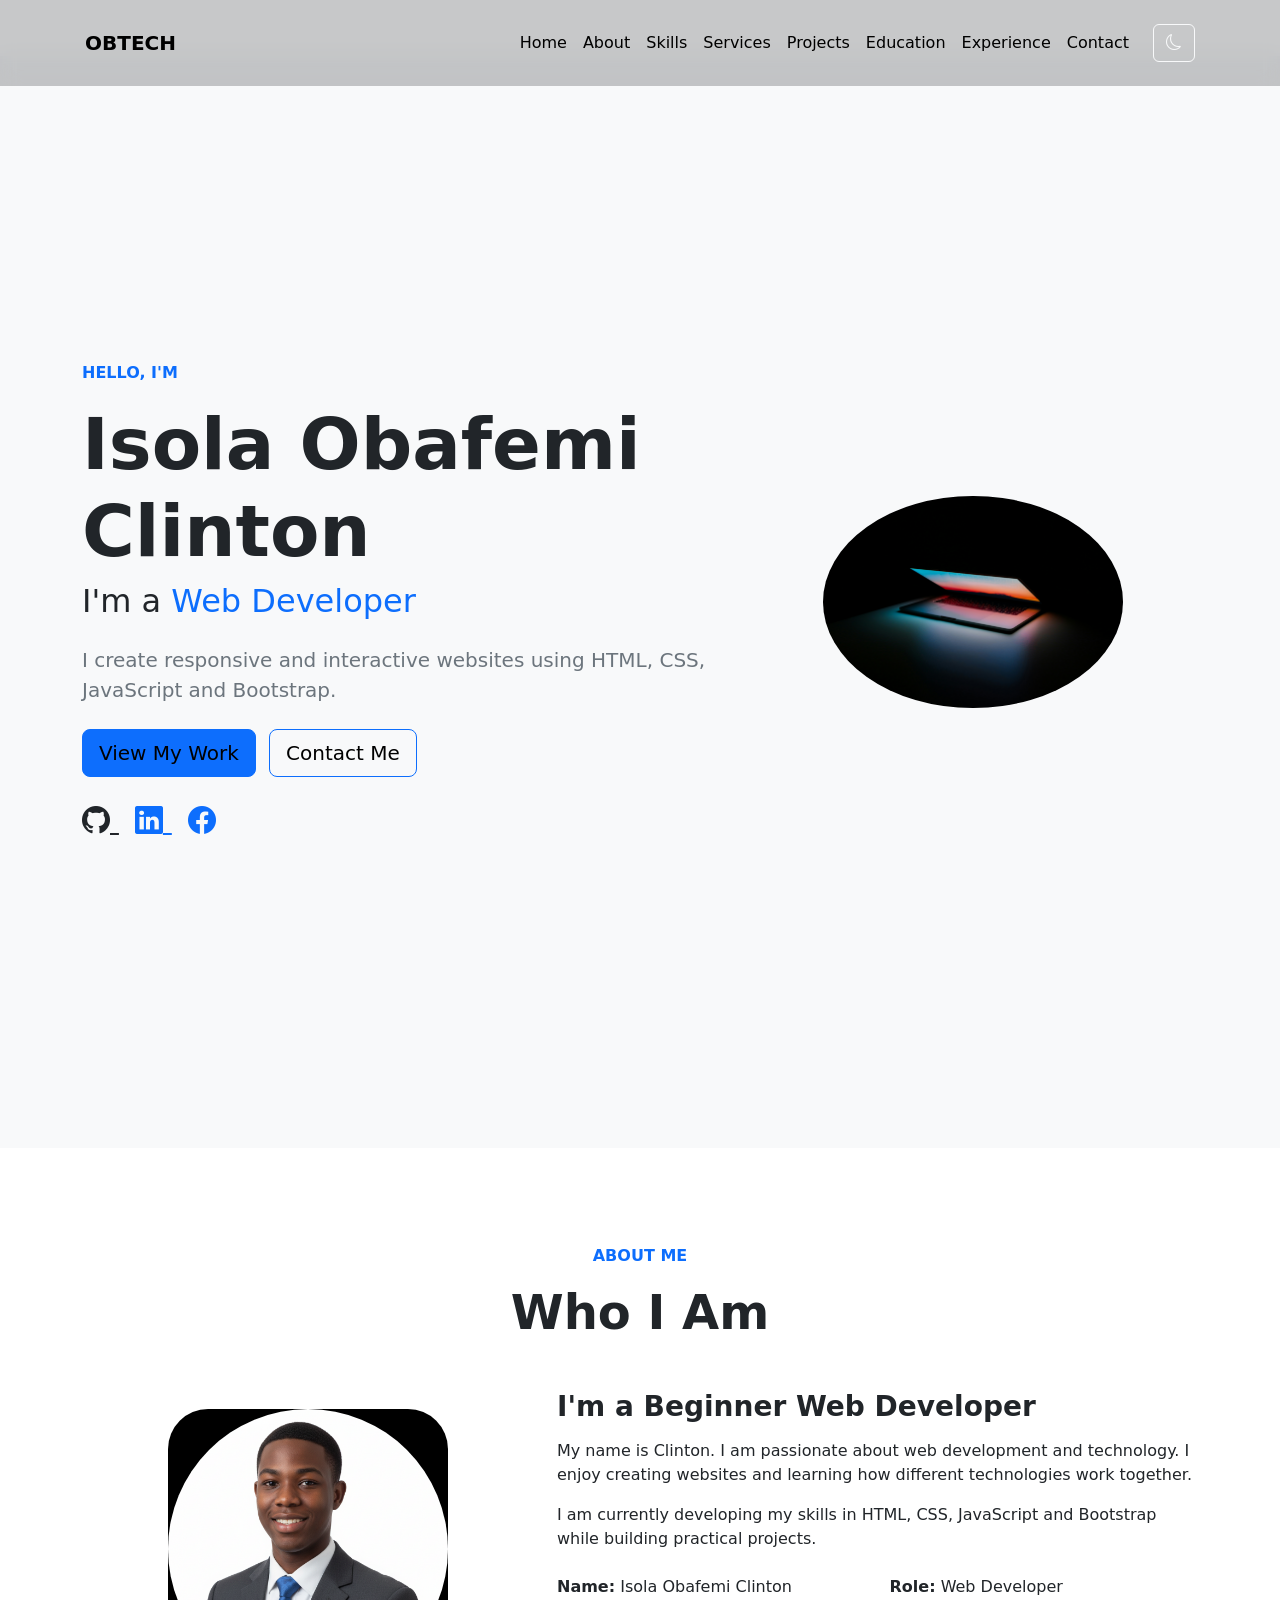
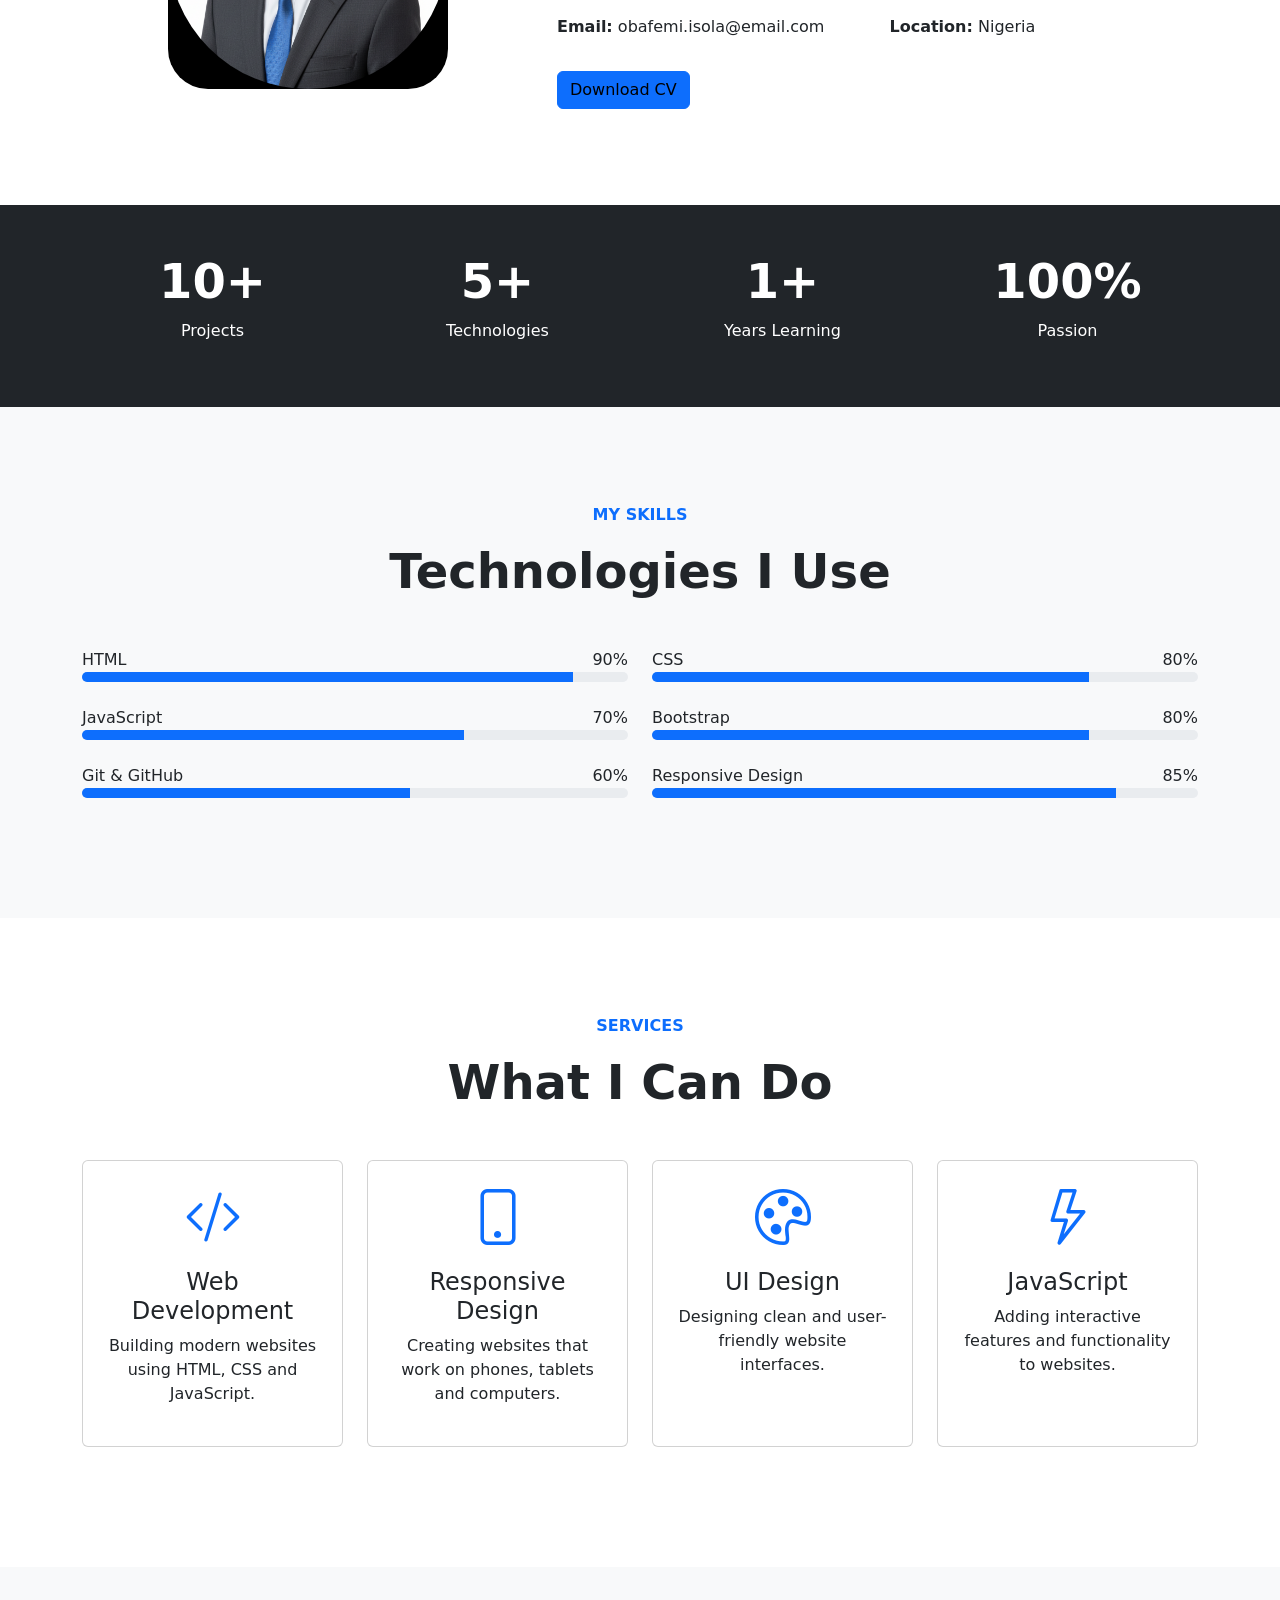
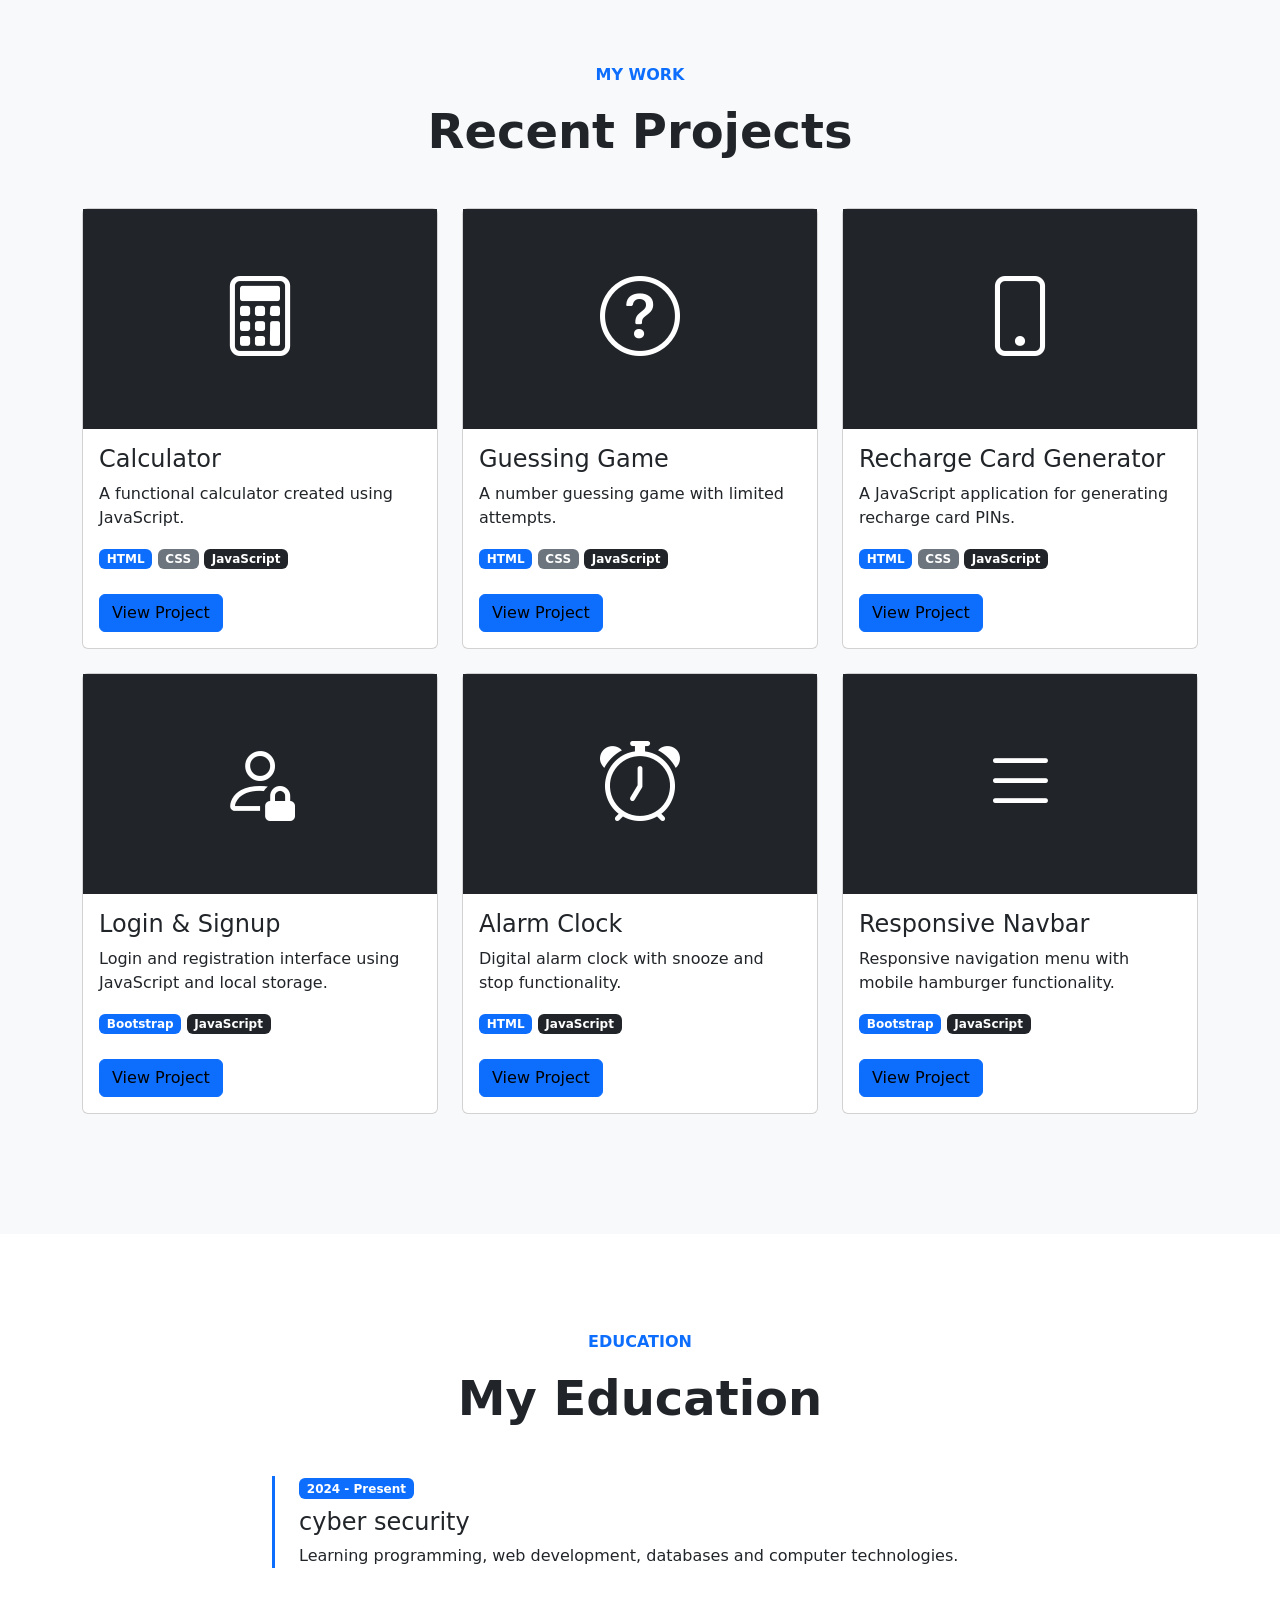
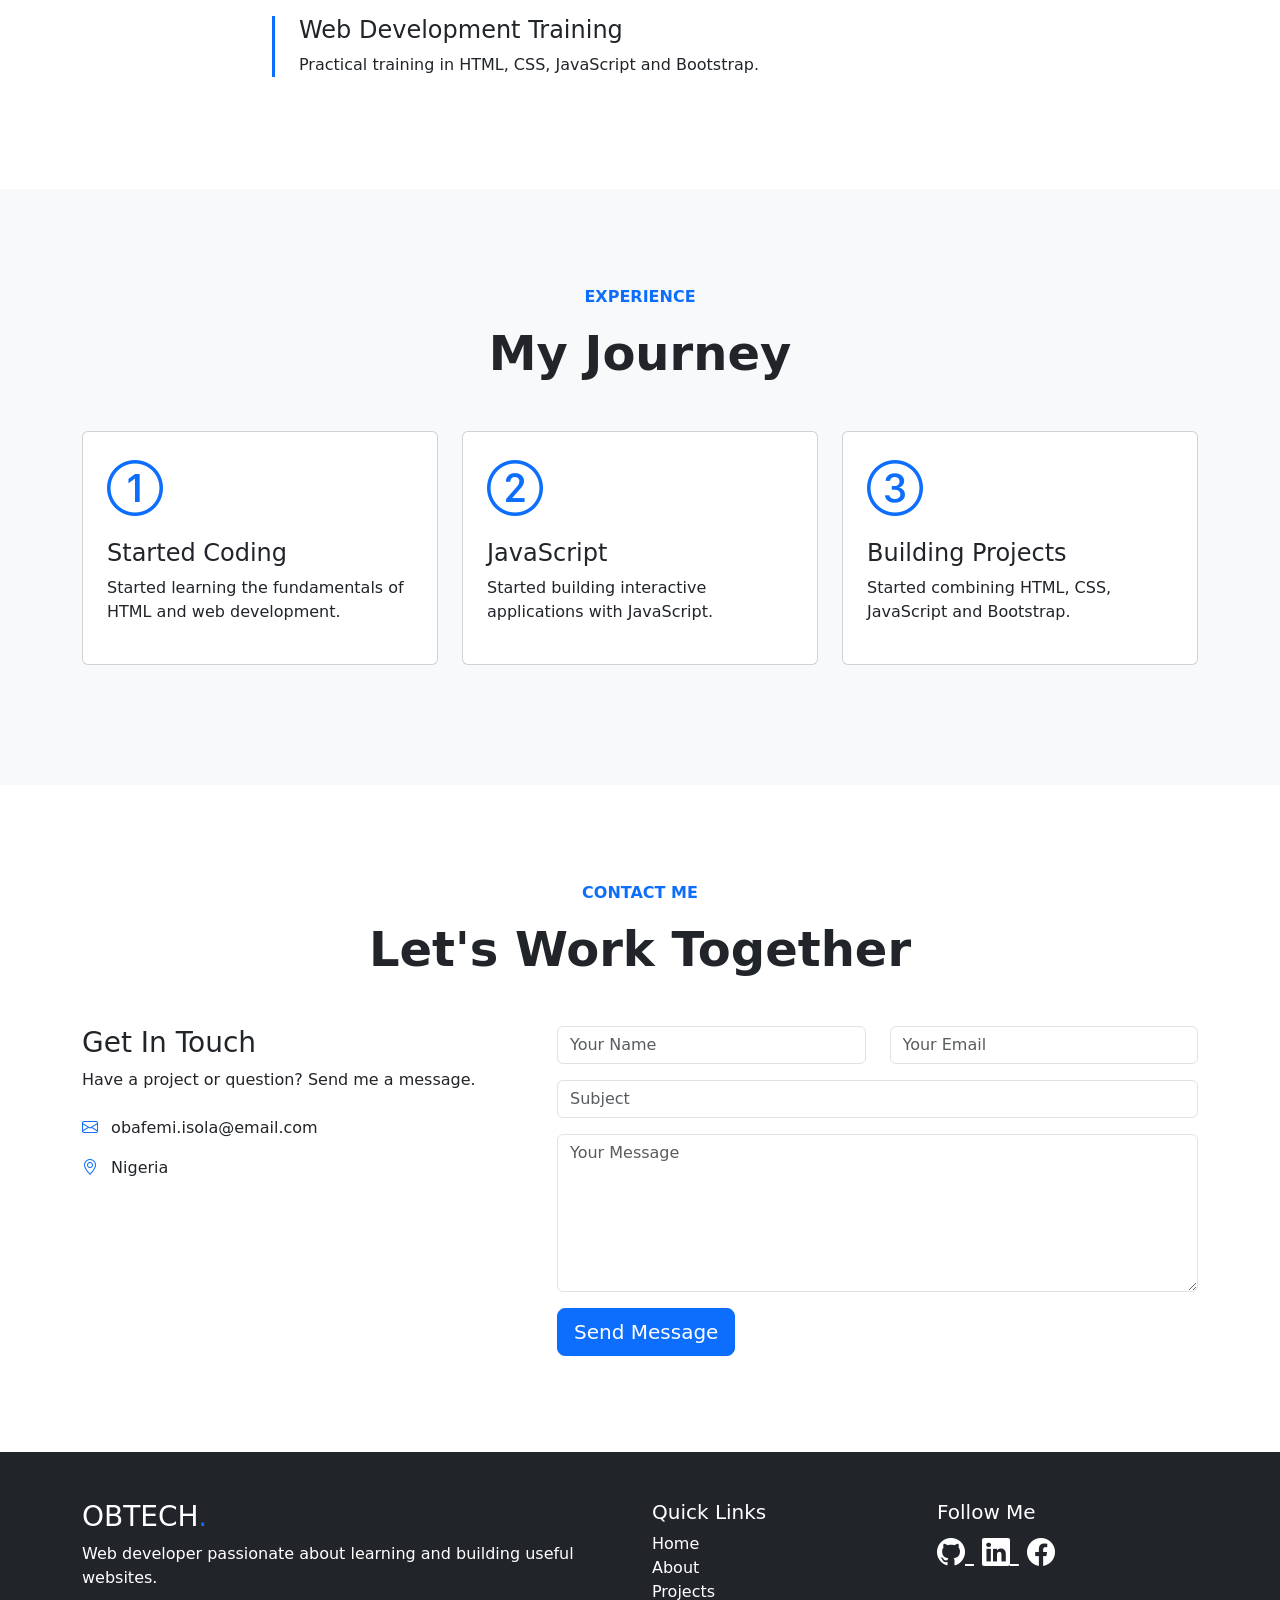
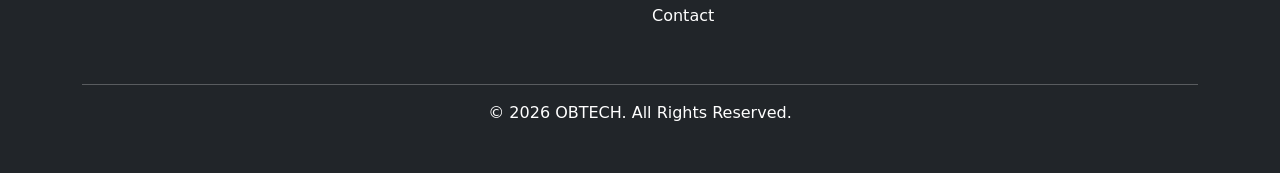
==== commit a85382f6: "Add files via upload" ====
--- a/index.html
+++ b/index.html
@@ -74,9 +74,9 @@
 
                 </ul>
 
-                <!-- <button id="themeBtn" class="btn btn-outline-light ms-lg-3">
+                <button id="themeBtn" class="btn btn-outline-light ms-lg-3">
                     <i class="bi bi-moon"></i>
-                </button> -->
+                </button>
 
             </div>
         </div>
@@ -143,7 +143,7 @@
                 <div class="col-lg-5 text-center mt-5 mt-lg-0">
 
                     <div class="profile-circle mx-auto">
-                        <img src="../image/port3.jpg" alt="clinton" class="img-fluid rounded-circle">
+                        <img src="../image/port3.jpg" alt="clinton" class="img-fluid rounded-circle" >
                     </div>
 
                 </div>
@@ -1125,13 +1125,13 @@
 
                         <p>
                             <i class="bi bi-envelope text-primary me-2"></i>
-                            example@email.com
+                            obafemi.isola@email.com
                         </p>
 
-                        <p>
+                        <!-- <p>
                             <i class="bi bi-telephone text-primary me-2"></i>
                             +234 000 000 0000
-                        </p>
+                        </p> -->
 
                         <p>
                             <i class="bi bi-geo-alt text-primary me-2"></i>
@@ -1219,7 +1219,7 @@
                 <div class="col-md-6 mb-4">
 
                     <h3>
-                        Clinton<span class="text-primary">.</span>
+                        OBTECH<span class="text-primary">.</span>
                     </h3>
 
                     <p>
@@ -1296,7 +1296,7 @@
             <div class="text-center">
 
                 <p class="mb-0">
-                    © 2026 Clinton. All Rights Reserved.
+                    © 2026 OBTECH. All Rights Reserved.
                 </p>
 
             </div>
@@ -1304,6 +1304,8 @@
         </div>
 
     </footer>
+
+<div class="cursor-glow"></div>
 
 
     <!-- Bootstrap JS -->
--- a/style.css
+++ b/style.css
@@ -106,4 +106,95 @@
 }
 .dark-mode .navbar .nav-link {
     
-} */+} */
+
+/* ========== DARK MODE ========== */
+.dark-mode {
+    background-color: #121212 !important;
+    color: #e0e0e0 !important;
+}
+
+/* Light background sections */
+.dark-mode .bg-light {
+    background-color: #1e1e1e !important;
+    color: #e0e0e0 !important;
+}
+
+/* Cards */
+.dark-mode .card {
+    background-color: #242424 !important;
+    color: #e0e0e0 !important;
+    border-color: #333 !important;
+}
+
+/* Secondary text */
+.dark-mode .text-secondary {
+    color: #adb5bd !important;
+}
+
+/* Headings */
+.dark-mode h1,
+.dark-mode h2,
+.dark-mode h3,
+.dark-mode h4,
+.dark-mode h5,
+.dark-mode h6 {
+    color: #0d6efd !important;
+}
+
+/* Navbar */
+.dark-mode .navbar {
+    background-color: #1a1a1a !important;
+}
+
+.dark-mode .navbar .nav-link  {
+    color: #e0e0e0 !important;
+}
+.dark-mode .navbar-brand{
+    color: white !important;
+}
+
+.dark-mode .navbar .nav-link:hover,
+.dark-mode .navbar .nav-link.active {
+    color: #0d6efd !important;
+}
+
+/* Buttons (optional but recommended) */
+.dark-mode .btn-primary {
+    background-color: #0d6efd;
+    border-color: #0d6efd;
+}
+
+.dark-mode .btn-outline-primary {
+    color: #0d6efd;
+    border-color: #0d6efd;
+}
+
+.dark-mode .btn-outline-primary:hover {
+    background-color: #0d6efd;
+    color: white;
+}
+.dark-mode:hover{
+    color: blue;
+}
+
+.cursor-glow {
+    position: fixed;
+    width: 320px;
+    height: 320px;
+    left: 0;
+    top: 0;
+    pointer-events: none;
+    border-radius: 50%;
+    background: radial-gradient(
+        circle,
+        rgba(40, 95, 97, 0.13) 0%,
+        rgba(4, 79, 241, 0.836) 35%,
+        transparent 40%
+    );
+    filter: blur(15px);
+    transform: translate(-50%, -50%);
+    z-index: 9999;
+    opacity: 0;
+    transition: opacity 0.3s ease;
+}
